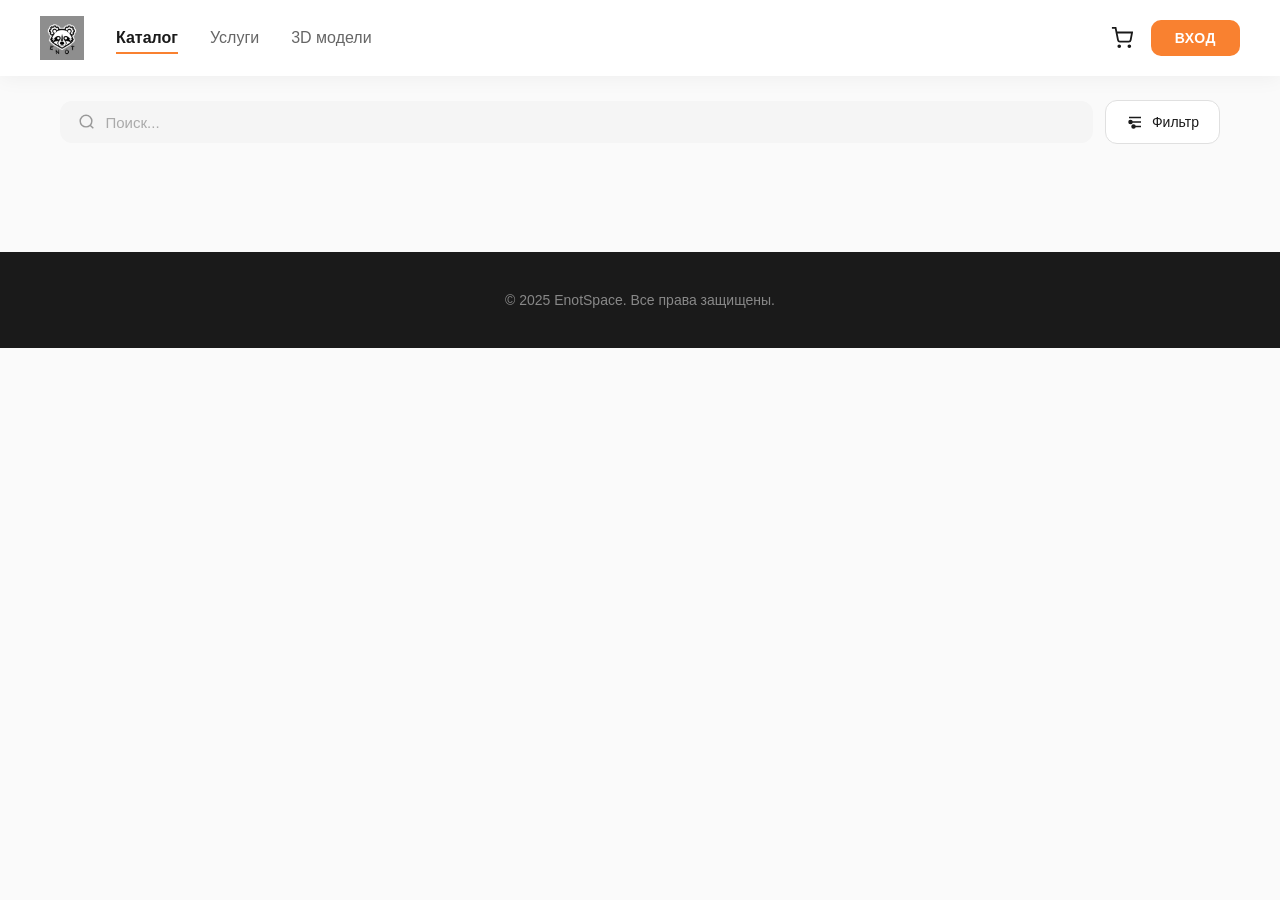
==== index.html @ c1968961 "Force light theme, remove dark mode toggle" ====
<!DOCTYPE html>
<html lang="ru">
<head>
    <meta charset="UTF-8">
    <meta name="viewport" content="width=device-width, initial-scale=1.0">
    <title>EnotSpace</title>
    <meta name="description" content="EnotSpace - каталог товаров, 3D-печать, моделирование и сканирование">
    <link rel="stylesheet" href="style/reset.css">
    <link rel="icon" href="assets/favicon.ico" type="image/x-icon">
    <script>
        document.documentElement.setAttribute('data-theme', 'light');
    </script>
    <link rel="stylesheet" href="style/header.css">
    <link rel="stylesheet" href="style/catalog.css">
    <link rel="stylesheet" href="style/services.css">
    <link rel="stylesheet" href="style/fullcycle.css">
    <link rel="stylesheet" href="style/print_by_model.css">
    <link rel="stylesheet" href="style/cart.css">
    <link rel="stylesheet" href="style/service_page.css">
    <link rel="stylesheet" href="style/account.css">
    <link rel="stylesheet" href="style/main.css">
    <link rel="stylesheet" href="style/footer.css">
    <link rel="stylesheet" href="style/features.css">

    <script src="https://www.gstatic.com/firebasejs/10.12.0/firebase-app-compat.js"></script>
    <script src="https://www.gstatic.com/firebasejs/10.12.0/firebase-firestore-compat.js"></script>
    <script src="https://www.gstatic.com/firebasejs/10.12.0/firebase-auth-compat.js"></script>
    <script src="https://www.gstatic.com/firebasejs/10.12.0/firebase-storage-compat.js"></script>
    <script src="src/js/firebase-config.js"></script>
    <script src="src/js/firebase-db.js"></script>
</head>

<body>
    <header class="header" id="site-header">
        <div class="header__container">
            <nav class="header__nav">
                <a href="index.html" class="header__logo-link">
                    <img class="header__logo" src="assets/favicon.ico" alt="EnotSpace">
                </a>
                <ul class="header__list-items">
                    <li><a class="header__link active" href="#" data-page="catalog">Каталог</a></li>
                    <li><a class="header__link" href="#" data-page="services">Услуги</a></li>
                    <li><a class="header__link" href="#" data-page="3dmodels">3D модели</a></li>
                </ul>
                <div class="header__actions">
                    <button class="header__user-btn" id="user-btn" title="Личный кабинет" style="display: none;">
                        <svg width="22" height="22" viewBox="0 0 24 24" fill="none" stroke="currentColor" stroke-width="2"><path d="M20 21v-2a4 4 0 0 0-4-4H8a4 4 0 0 0-4 4v2"/><circle cx="12" cy="7" r="4"/></svg>
                    </button>
                    <button class="header__cart-btn" id="cart-btn" title="Корзина">
                        <svg width="22" height="22" viewBox="0 0 24 24" fill="none" stroke="currentColor" stroke-width="2"><circle cx="9" cy="21" r="1"/><circle cx="20" cy="21" r="1"/><path d="M1 1h4l2.68 13.39a2 2 0 0 0 2 1.61h9.72a2 2 0 0 0 2-1.61L23 6H6"/></svg>
                        <span class="header__cart-count" id="cart-count" style="display: none;">0</span>
                    </button>
                    <button class="header__login-btn" id="login-btn" title="Вход">ВХОД</button>
                </div>
            </nav>
        </div>
    </header>

    <div id="auth-placeholder"></div>

    <div id="main-placeholder"></div>

    <div id="footer-placeholder"></div>

    <script src="src/js/utils.js"></script>
    <script src="src/data/products.js"></script>
    <script src="src/data/pages.js"></script>
    <script src="src/js/catalog.js"></script>
    <script src="src/js/fullcycle.js"></script>
    <script src="src/js/print_by_model.js"></script>
    <script src="src/js/cart.js"></script>
    <script src="src/js/service_pages.js"></script>
    <script src="src/js/auth.js"></script>
    <script src="src/js/admin.js"></script>
    <script src="src/js/admin_catalog.js"></script>
    <script src="src/js/client_features.js"></script>
    <script src="src/js/features.js"></script>

    <script>
        const routes = {
            catalog: 'catalog',
            services: 'services',
            '3dmodels': 'catalog',
            fullcycle: 'fullcycle',
            print: 'print',
            modeling: 'modeling',
            scanning: 'scanning',
            cart: 'cart',
            account: 'account',
            favorites: 'favorites',
            reviews: 'reviews',
            about: 'about'
        };

        function navigate(page) {
            if (!routes[page]) page = 'catalog';
            var key = routes[page];

            if (page === 'favorites') {
                document.getElementById('main-placeholder').innerHTML = renderFavoritesPage();
                updateActiveLink(page);
                window.scrollTo(0, 0);
                return;
            }

            var html = PAGES[key];
            if (!html) return;

            document.getElementById('main-placeholder').innerHTML = html;
            updateActiveLink(page);
            window.scrollTo(0, 0);

            if (page === 'catalog' && typeof catalog !== 'undefined') {
                setTimeout(function() {
                    renderCatalogFilters();
                    catalog.reinit();
                }, 150);
            }
            if (page === 'services') {
                setupServiceCards();
            }
            if (page === 'fullcycle') {
                setTimeout(function() { initFullcycle(); }, 100);
            }
            if (page === 'print') {
                setTimeout(function() { initPrintOrder(); }, 100);
            }
            if (page === 'cart') {
                setTimeout(function() { initCart(); }, 100);
            }
            if (page === 'modeling' || page === 'scanning') {
                setTimeout(function() {
                    initServiceForms();
                    renderServicePriceEditor();
                }, 100);
            }
            if (page === 'account') {
                setTimeout(function() { initAccount(); }, 100);
            }
            if (page === 'reviews') {
                setTimeout(function() { initReviewsPage(); }, 100);
            }
            if (page === 'about') {
                document.getElementById('about-placeholder').innerHTML = renderAboutPage();
                setTimeout(function() {
                    loadAndRenderAbout();
                    initAboutPage();
                }, 100);
            }
        }

        function setupServiceCards() {
            document.querySelectorAll('.service-card[data-service]').forEach(function(card) {
                card.addEventListener('click', function() {
                    var service = card.dataset.service;
                    if (routes[service]) {
                        navigate(service);
                    }
                });
            });
        }

        function updateActiveLink(page) {
            document.querySelectorAll('.header__link').forEach(function(link) {
                link.classList.remove('active');
                if (link.dataset.page === page) {
                    link.classList.add('active');
                }
            });
        }

        function setupNavigation() {
            document.querySelectorAll('.header__link').forEach(function(link) {
                link.addEventListener('click', function(e) {
                    e.preventDefault();
                    var page = link.dataset.page;
                    if (page) navigate(page);
                });
            });
            var cartBtn = document.getElementById('cart-btn');
            if (cartBtn) {
                cartBtn.addEventListener('click', function() { navigate('cart'); });
            }
        }

        function updateCartCount() {
            var localCart = JSON.parse(localStorage.getItem('enotspace_cart') || '[]');
            var total = localCart.reduce(function(s, i) { return s + i.quantity; }, 0);
            var cartCountEl = document.getElementById('cart-count');
            if (cartCountEl) {
                cartCountEl.textContent = total;
                cartCountEl.style.display = total > 0 ? 'flex' : 'none';
            }
        }

        function setupStickyHeader() {
            var header = document.getElementById('site-header');
            if (!header) return;
            window.addEventListener('scroll', function() {
                if (window.pageYOffset > 60) {
                    header.classList.add('header--compact');
                } else {
                    header.classList.remove('header--compact');
                }
            }, { passive: true });
        }

        setupNavigation();
        setupStickyHeader();
        updateCartCount();
        updateAuthUI();
        if (typeof setupFavoritesNav === 'function') setupFavoritesNav();
        if (typeof initTheme === 'function') initTheme();

        document.getElementById('auth-placeholder').innerHTML = PAGES.auth_modal;
        document.getElementById('footer-placeholder').innerHTML = PAGES.footer;
        initAuth();

        navigate('catalog');
    </script>
</body>
</html>
---- style/header.css ----
.header{
    padding: 16px 0;
    background-color: var(--surface, #ffffff);
    padding-inline: 40px;
    box-shadow: 0 2px 20px rgba(0, 0, 0, 0.05);
    position: sticky;
    top: 0;
    z-index: 100;
    transition: all 0.35s ease;
}

.header--compact{
    padding: 10px 40px;
    box-shadow: 0 4px 30px rgba(0, 0, 0, 0.1);
    backdrop-filter: blur(10px);
    background-color: rgba(255, 255, 255, 0.95);
}

.header__container{
    max-width: 1400px;
    margin-inline: auto;
}

.header__nav{
    display: flex;
    align-items: center;
    gap: 32px;
}

.header__logo-link{
    display: flex;
    align-items: center;
    flex-shrink: 0;
}

.header__logo{
    height: 44px;
    width: auto;
    transition: all 0.35s ease;
}

.header--compact .header__logo{
    height: 34px;
}

.header__list-items{
    display: flex;
    gap: 32px;
    list-style: none;
    margin: 0;
    padding: 0;
}

.header__link{
    color: var(--text-secondary, #888787);
    font-size: 16px;
    font-weight: 500;
    font-family: 'Calibri', sans-serif;
    transition: all 0.3s ease;
    padding: 8px 0;
    position: relative;
    text-decoration: none;
}

.header--compact .header__link{
    font-size: 14px;
    padding: 6px 0;
}

.header__link::after{
    content: '';
    position: absolute;
    bottom: 0;
    left: 0;
    width: 0;
    height: 2px;
    background: var(--primary, #f98130);
    transition: width 0.3s ease;
}

.header__link:hover{
    color: var(--text, #1a1a1a);
}

.header__link:hover::after{
    width: 100%;
}

.header__link.active{
    color: var(--text, #1a1a1a);
    font-weight: 600;
}

.header__link.active::after{
    width: 100%;
}

.header__actions{
    display: flex;
    align-items: center;
    gap: 8px;
    margin-left: auto;
}

.header__cart-btn,
.header__user-btn{
    position: relative;
    width: 42px;
    height: 42px;
    display: flex;
    align-items: center;
    justify-content: center;
    background: transparent;
    border: none;
    cursor: pointer;
    color: var(--text, #1a1a1a);
    border-radius: 10px;
    transition: all 0.3s ease;
}

.header__cart-btn:hover,
.header__user-btn:hover{
    background: #f5f5f5;
    color: var(--primary, #f98130);
}

.header__cart-btn svg,
.header__user-btn svg{
    width: 22px;
    height: 22px;
}

.header__login-btn{
    padding: 10px 24px;
    background: var(--primary, #f98130);
    color: #fff;
    border: none;
    border-radius: 10px;
    font-size: 14px;
    font-weight: 700;
    letter-spacing: 0.5px;
    cursor: pointer;
    transition: all 0.3s ease;
    font-family: 'Calibri', sans-serif;
    white-space: nowrap;
}

.header__login-btn:hover{
    background: var(--primary-hover, #e5722a);
}

.header__cart-count{
    position: absolute;
    top: 2px;
    right: 2px;
    min-width: 18px;
    height: 18px;
    background: var(--primary, #f98130);
    color: var(--white, #ffffff);
    font-size: 10px;
    font-weight: 700;
    border-radius: 9px;
    display: flex;
    align-items: center;
    justify-content: center;
    padding: 0 5px;
}

.header--compact .header__cart-count{
    top: 0;
    right: 0;
}

.header__user-btn.logged-in{
    background: var(--primary, #f98130);
    color: #fff;
    border-radius: 50%;
}

.header__user-btn.logged-in:hover{
    background: var(--primary-hover, #e5722a);
    color: #fff;
}

@media (max-width: 768px) {
    .header{
        padding: 12px 16px;
    }
    
    .header--compact{
        padding: 8px 16px;
    }
    
    .header__list-items{
        display: none;
    }
    
    .header__link{
        font-size: 14px;
    }

    .header__login-btn{
        padding: 8px 16px;
        font-size: 12px;
    }
}
---- style/catalog.css ----
.catalog {
    padding: 24px 20px;
    max-width: 1200px;
    margin: 0 auto;
}

.catalog__toolbar {
    display: flex;
    align-items: center;
    gap: 12px;
    margin-bottom: 24px;
}

.catalog__search {
    display: flex;
    align-items: center;
    gap: 10px;
    background: #f5f5f5;
    border-radius: 12px;
    padding: 12px 18px;
    flex: 1;
    transition: all 0.3s ease;
}

.catalog__search:focus-within {
    background: #f0f0f0;
    box-shadow: 0 0 0 2px rgba(249, 129, 48, 0.2);
}

.catalog__search-input {
    border: none;
    background: transparent;
    outline: none;
    font-size: 15px;
    color: var(--text, #1a1a1a);
    width: 100%;
    font-family: 'Calibri', sans-serif;
}

.catalog__search-input::placeholder {
    color: #aaa;
}

.catalog__filter-btn {
    display: flex;
    align-items: center;
    gap: 8px;
    padding: 12px 20px;
    background: #fff;
    border: 1px solid #e0e0e0;
    border-radius: 12px;
    font-size: 14px;
    font-weight: 500;
    color: var(--text, #1a1a1a);
    cursor: pointer;
    transition: all 0.25s ease;
    white-space: nowrap;
    font-family: 'Calibri', sans-serif;
}

.catalog__filter-btn:hover {
    background: #f5f5f5;
    border-color: #ccc;
}

.catalog__filters-panel {
    display: flex;
    gap: 8px;
    flex-wrap: wrap;
    align-items: center;
    margin-bottom: 24px;
    padding: 16px;
    background: #fff;
    border-radius: 12px;
    border: 1px solid #f0f0f0;
}

.catalog__filter {
    padding: 8px 20px;
    border-radius: 20px;
    font-size: 13px;
    font-weight: 500;
    color: var(--text-secondary, #888);
    background: #f5f5f5;
    cursor: pointer;
    transition: all 0.25s ease;
    border: 2px solid transparent;
    font-family: 'Calibri', sans-serif;
}

.catalog__filter:hover {
    color: var(--text, #1a1a1a);
    background: #eaeaea;
}

.catalog__filter.active {
    color: #fff;
    background: var(--primary, #f98130);
    border-color: var(--primary, #f98130);
}

.catalog__grid {
    display: grid;
    grid-template-columns: repeat(3, 1fr);
    gap: 20px;
}

/* Product Card */
.product-card {
    background: #fff;
    border-radius: 16px;
    overflow: hidden;
    box-shadow: 0 2px 12px rgba(0, 0, 0, 0.06);
    transition: all 0.3s ease;
    cursor: pointer;
    border: 1px solid #f0f0f0;
}

.product-card:hover {
    transform: translateY(-4px);
    box-shadow: 0 8px 30px rgba(0, 0, 0, 0.1);
    border-color: #e0e0e0;
}

.product-card__image {
    position: relative;
    width: 100%;
    aspect-ratio: 1;
    overflow: hidden;
    background: #f0f0f0;
}

.product-card__image img {
    width: 100%;
    height: 100%;
    object-fit: cover;
    transition: transform 0.4s ease;
}

.product-card:hover .product-card__image img {
    transform: scale(1.05);
}

.product-card__badge {
    position: absolute;
    top: 12px;
    left: 12px;
    padding: 5px 12px;
    background: rgba(0,0,0,0.6);
    color: #fff;
    font-size: 11px;
    font-weight: 600;
    border-radius: 6px;
    backdrop-filter: blur(4px);
}

.product-card__badge--sale {
    background: var(--primary, #f98130);
}

.product-card__body {
    padding: 16px;
}

.product-card__price-row {
    display: flex;
    align-items: center;
    justify-content: space-between;
    gap: 8px;
    margin-bottom: 8px;
}

.product-card__price {
    font-size: 18px;
    font-weight: 700;
    color: var(--text, #1a1a1a);
    display: flex;
    align-items: baseline;
    gap: 8px;
}

.product-card__price-old {
    font-size: 14px;
    color: #bbb;
    text-decoration: line-through;
    font-weight: 400;
}

.product-card__title {
    font-size: 13px;
    font-weight: 400;
    color: var(--text-secondary, #666);
    line-height: 1.4;
    display: -webkit-box;
    -webkit-line-clamp: 2;
    -webkit-box-orient: vertical;
    overflow: hidden;
    margin-bottom: 4px;
}

.product-card__stock-low {
    font-size: 11px;
    color: #e65100;
    font-weight: 500;
    margin-bottom: 4px;
}

.product-card__stock-out {
    font-size: 11px;
    color: #e53935;
    font-weight: 500;
    margin-bottom: 4px;
}

.product-card__cart-wrap {
    position: relative;
    height: 36px;
    min-width: 110px;
}

.product-card__add-btn {
    position: absolute;
    top: 0;
    right: 0;
    padding: 8px 16px;
    background: var(--primary, #f98130);
    color: #fff;
    border: none;
    border-radius: 8px;
    font-size: 13px;
    font-weight: 600;
    cursor: pointer;
    transition: all 0.25s ease;
    white-space: nowrap;
    font-family: 'Calibri', sans-serif;
}

.product-card__add-btn:hover {
    background: var(--primary-hover, #e5722a);
}

.product-card__add-btn.hidden {
    opacity: 0;
    visibility: hidden;
    pointer-events: none;
}

.product-card__cart-counter {
    position: absolute;
    top: 0;
    right: 0;
    display: flex;
    align-items: center;
    background: var(--primary, #f98130);
    border-radius: 8px;
    overflow: hidden;
    opacity: 0;
    visibility: hidden;
    transition: all 0.25s ease;
}

.product-card__cart-counter.visible {
    opacity: 1;
    visibility: visible;
}

.product-card__cart-btn {
    width: 36px;
    height: 36px;
    background: transparent;
    color: #fff;
    font-size: 18px;
    font-weight: 600;
    cursor: pointer;
    transition: background 0.2s ease;
    display: flex;
    align-items: center;
    justify-content: center;
}

.product-card__cart-btn:hover {
    background: rgba(255, 255, 255, 0.2);
}

.product-card__cart-quantity {
    min-width: 28px;
    text-align: center;
    font-size: 14px;
    font-weight: 600;
    color: #fff;
}

/* Favorite Button */
.product-card__fav-btn {
    position: absolute;
    top: 10px;
    left: 10px;
    width: 32px;
    height: 32px;
    background: rgba(255,255,255,0.9);
    border: none;
    border-radius: 50%;
    font-size: 16px;
    color: #bbb;
    cursor: pointer;
    display: flex;
    align-items: center;
    justify-content: center;
    z-index: 5;
    transition: all 0.25s ease;
    box-shadow: 0 2px 8px rgba(0,0,0,0.08);
}

.product-card__fav-btn:hover {
    color: #e53935;
    transform: scale(1.1);
}

.product-card__fav-btn.active {
    color: #e53935;
}

/* Reviews */
.product-reviews {
    margin-top: 24px;
    padding-top: 24px;
    border-top: 1px solid #f0f0f0;
}

.product-reviews__header {
    display: flex;
    justify-content: space-between;
    align-items: center;
    margin-bottom: 20px;
}

.product-reviews__title {
    font-size: 18px;
    font-weight: 600;
    color: var(--text, #1a1a1a);
}

.product-reviews__avg {
    display: flex;
    align-items: center;
    gap: 8px;
}

.product-reviews__avg-stars {
    color: var(--primary, #f98130);
    font-size: 16px;
}

.product-reviews__avg-number {
    font-size: 16px;
    font-weight: 600;
    color: var(--text, #1a1a1a);
}

.product-reviews__form {
    background: #f9f9f9;
    border-radius: 12px;
    padding: 20px;
    margin-bottom: 20px;
}

.product-reviews__rating-select {
    display: flex;
    gap: 4px;
    margin-bottom: 12px;
}

.product-reviews__star {
    font-size: 24px;
    color: #ddd;
    cursor: pointer;
    transition: color 0.2s ease;
}

.product-reviews__star:hover,
.product-reviews__star.active {
    color: var(--primary, #f98130);
}

.product-reviews__textarea {
    width: 100%;
    padding: 12px;
    border: 2px solid #eee;
    border-radius: 8px;
    font-size: 14px;
    font-family: inherit;
    resize: vertical;
    outline: none;
    margin-bottom: 12px;
}

.product-reviews__textarea:focus {
    border-color: var(--primary, #f98130);
}

.product-reviews__submit {
    padding: 10px 24px;
    background: var(--primary, #f98130);
    color: #fff;
    border: none;
    border-radius: 8px;
    font-size: 14px;
    font-weight: 600;
    cursor: pointer;
}

.product-reviews__submit:hover {
    background: var(--primary-hover, #e5722a);
}

.product-reviews__login-hint {
    font-size: 14px;
    color: #888;
    margin-bottom: 20px;
    padding: 12px 16px;
    background: #f9f9f9;
    border-radius: 8px;
    border-left: 3px solid var(--primary, #f98130);
}

.product-reviews__list {
    display: flex;
    flex-direction: column;
    gap: 16px;
}

.product-reviews__item {
    padding-bottom: 16px;
    border-bottom: 1px solid #f0f0f0;
}

.product-reviews__item:last-child {
    border-bottom: none;
}

.product-reviews__item-header {
    display: flex;
    align-items: center;
    gap: 10px;
    margin-bottom: 8px;
}

.product-reviews__author {
    font-weight: 600;
    font-size: 14px;
    color: var(--text, #1a1a1a);
}

.product-reviews__item-stars {
    color: var(--primary, #f98130);
    font-size: 13px;
}

.product-reviews__date {
    font-size: 12px;
    color: #bbb;
}

.product-reviews__text {
    font-size: 14px;
    color: #555;
    line-height: 1.5;
}

.star.filled { color: var(--primary, #f98130); }
.star.half { color: var(--primary, #f98130); }
.star.empty { color: #ddd; }

/* Product Modal */
.product-modal {
    position: fixed;
    top: 0;
    left: 0;
    width: 100%;
    height: 100%;
    z-index: 1000;
    display: none;
    align-items: center;
    justify-content: center;
}

.product-modal.active {
    display: flex;
}

.product-modal__overlay {
    position: absolute;
    top: 0;
    left: 0;
    width: 100%;
    height: 100%;
    background: rgba(0, 0, 0, 0.5);
    backdrop-filter: blur(4px);
}

.product-modal__content {
    position: relative;
    background: #fff;
    border-radius: 20px;
    max-width: 960px;
    width: 92%;
    max-height: 90vh;
    overflow-y: auto;
    animation: modalSlideIn 0.3s ease;
}

@keyframes modalSlideIn {
    from { opacity: 0; transform: translateY(20px) scale(0.98); }
    to { opacity: 1; transform: translateY(0) scale(1); }
}

.product-modal__close {
    position: absolute;
    top: 16px;
    right: 16px;
    width: 36px;
    height: 36px;
    background: rgba(0,0,0,0.06);
    border: none;
    border-radius: 50%;
    font-size: 18px;
    cursor: pointer;
    z-index: 10;
    transition: all 0.2s ease;
    display: flex;
    align-items: center;
    justify-content: center;
}

.product-modal__close:hover {
    background: rgba(0,0,0,0.12);
}

.product-modal__body {
    display: grid;
    grid-template-columns: 1fr 1fr;
    gap: 0;
}

.product-modal__gallery {
    padding: 24px;
    background: #fafafa;
    border-radius: 20px 0 0 20px;
}

.product-modal__main-image {
    width: 100%;
    aspect-ratio: 1;
    border-radius: 12px;
    overflow: hidden;
    margin-bottom: 12px;
    background: #f0f0f0;
}

.product-modal__main-image img {
    width: 100%;
    height: 100%;
    object-fit: cover;
}

.product-modal__thumbnails {
    display: flex;
    gap: 8px;
}

.product-modal__thumbnail {
    width: 72px;
    height: 72px;
    border-radius: 8px;
    overflow: hidden;
    cursor: pointer;
    border: 2px solid transparent;
    transition: all 0.2s ease;
    flex-shrink: 0;
}

.product-modal__thumbnail.active {
    border-color: var(--primary, #f98130);
}

.product-modal__thumbnail img {
    width: 100%;
    height: 100%;
    object-fit: cover;
}

.product-modal__info {
    display: flex;
    flex-direction: column;
    padding: 28px;
    gap: 16px;
}

.product-modal__title {
    font-size: 24px;
    font-weight: 600;
    color: var(--text, #1a1a1a);
    line-height: 1.3;
    margin: 0;
}

.product-modal__price-row {
    display: flex;
    align-items: center;
    justify-content: space-between;
    gap: 16px;
}

.product-modal__price {
    font-size: 28px;
    font-weight: 700;
    color: var(--text, #1a1a1a);
}

.product-modal__price-old {
    font-size: 16px;
    color: #bbb;
    text-decoration: line-through;
    margin-left: 8px;
    font-weight: 400;
}

.product-modal__stock {
    font-size: 13px;
    font-weight: 500;
}

.product-modal__colors {
    display: flex;
    flex-direction: column;
    gap: 8px;
}

.product-modal__colors-label {
    font-size: 13px;
    color: var(--text-secondary, #888);
    font-weight: 500;
}

.product-modal__color-options {
    display: flex;
    gap: 10px;
}

.product-modal__color-option {
    display: flex;
    flex-direction: column;
    align-items: center;
    gap: 6px;
    cursor: pointer;
    transition: all 0.2s ease;
}

.product-modal__color-swatch {
    width: 36px;
    height: 36px;
    border-radius: 50%;
    border: 2px solid #e0e0e0;
    transition: all 0.2s ease;
}

.product-modal__color-option.active .product-modal__color-swatch {
    border-color: var(--primary, #f98130);
    box-shadow: 0 0 0 2px rgba(249, 129, 48, 0.3);
}

.product-modal__color-name {
    font-size: 11px;
    color: var(--text-secondary, #888);
}

.product-modal__specs {
    display: flex;
    flex-direction: column;
    gap: 0;
    border: 1px solid #f0f0f0;
    border-radius: 10px;
    overflow: hidden;
}

.product-modal__spec-row {
    display: flex;
    align-items: center;
    padding: 12px 14px;
    border-bottom: 1px solid #f0f0f0;
    font-size: 13px;
}

.product-modal__spec-row:last-child {
    border-bottom: none;
}

.product-modal__spec-key {
    flex: 0 0 140px;
    color: var(--text-secondary, #888);
    display: flex;
    align-items: center;
    gap: 8px;
}

.product-modal__spec-key svg {
    width: 16px;
    height: 16px;
    opacity: 0.5;
}

.product-modal__spec-val {
    color: var(--text, #1a1a1a);
    font-weight: 500;
}

.product-modal__delivery {
    display: flex;
    flex-direction: column;
    gap: 8px;
    padding: 14px;
    background: #f8f8f8;
    border-radius: 10px;
    font-size: 13px;
}

.product-modal__delivery-title {
    font-weight: 600;
    color: var(--text, #1a1a1a);
    margin-bottom: 4px;
}

.product-modal__delivery-item {
    display: flex;
    align-items: center;
    gap: 8px;
}

.product-modal__delivery-dot {
    width: 8px;
    height: 8px;
    border-radius: 50%;
    flex-shrink: 0;
}

.product-modal__delivery-dot--green {
    background: #4caf50;
}

.product-modal__delivery-dot--blue {
    background: #2196f3;
}

.product-modal__cart {
    display: flex;
    gap: 10px;
    margin-top: 4px;
}

.product-modal__cart-counter {
    display: flex;
    align-items: center;
    background: var(--primary, #f98130);
    border-radius: 10px;
    overflow: hidden;
}

.product-modal__cart-btn {
    width: 44px;
    height: 44px;
    background: transparent;
    color: #fff;
    font-size: 20px;
    font-weight: 600;
    cursor: pointer;
    transition: background 0.2s ease;
    display: flex;
    align-items: center;
    justify-content: center;
}

.product-modal__cart-btn:hover {
    background: rgba(255, 255, 255, 0.2);
}

.product-modal__cart-quantity {
    min-width: 40px;
    text-align: center;
    font-size: 16px;
    font-weight: 600;
    color: #fff;
}

.product-modal__add-btn {
    flex: 1;
    padding: 12px 24px;
    background: var(--primary, #f98130);
    color: #fff;
    border: none;
    border-radius: 10px;
    font-size: 15px;
    font-weight: 600;
    cursor: pointer;
    transition: all 0.25s ease;
    font-family: 'Calibri', sans-serif;
}

.product-modal__add-btn:hover {
    background: var(--primary-hover, #e5722a);
}

.product-modal__reviews-link {
    display: flex;
    align-items: center;
    gap: 6px;
    font-size: 14px;
    color: var(--text-secondary, #666);
    cursor: pointer;
    transition: color 0.2s ease;
}

.product-modal__reviews-link:hover {
    color: var(--primary, #f98130);
}

.product-modal__reviews-link svg {
    width: 18px;
    height: 18px;
}

/* Responsive */
@media (max-width: 900px) {
    .catalog__grid {
        grid-template-columns: repeat(2, 1fr);
        gap: 16px;
    }
}

@media (max-width: 768px) {
    .product-modal__body {
        grid-template-columns: 1fr;
    }
    
    .product-modal__gallery {
        border-radius: 20px 20px 0 0;
    }
    
    .product-modal__main-image {
        aspect-ratio: 4/3;
    }
    
    .product-card__price-row {
        flex-direction: column;
        align-items: flex-start;
        gap: 8px;
    }
    
    .product-card__cart-wrap {
        width: 100%;
    }
    
    .product-card__add-btn,
    .product-card__cart-counter {
        width: 100%;
        position: relative;
    }
    
    .product-card__cart-btn {
        width: 44px;
    }
}

@media (max-width: 480px) {
    .catalog__grid {
        grid-template-columns: 1fr;
    }
    
    .catalog__toolbar {
        flex-direction: column;
    }
    
    .catalog__filter-btn {
        width: 100%;
        justify-content: center;
    }
}
---- style/services.css ----
.services {
    max-width: 1200px;
    margin: 0 auto;
    padding: 60px 40px;
}

.services__hero {
    text-align: center;
    margin-bottom: 60px;
}

.services__title {
    font-size: 42px;
    font-weight: 700;
    color: #1a1a1a;
    margin-bottom: 16px;
}

.services__subtitle {
    font-size: 18px;
    color: #666;
    max-width: 500px;
    margin: 0 auto;
}

.services__grid {
    display: grid;
    grid-template-columns: repeat(2, 1fr);
    gap: 24px;
}

.service-card {
    border-radius: 20px;
    overflow: hidden;
    transition: all 0.35s ease;
    cursor: pointer;
    min-height: 320px;
}

.service-card:hover {
    transform: translateY(-6px);
    box-shadow: 0 16px 48px rgba(0, 0, 0, 0.12);
}

.service-card--light {
    background: #fff;
    box-shadow: 0 4px 24px rgba(0, 0, 0, 0.06);
}

.service-card--orange {
    background: #f98130;
}

.service-card__body {
    display: flex;
    align-items: center;
    height: 100%;
    min-height: 320px;
}

.service-card--light .service-card__body {
    flex-direction: row;
}

.service-card--orange .service-card__body {
    flex-direction: row-reverse;
}

.service-card__text {
    flex: 1;
    padding: 36px;
    display: flex;
    flex-direction: column;
    gap: 12px;
}

.service-card__title {
    font-size: 20px;
    font-weight: 800;
    letter-spacing: 0.5px;
    line-height: 1.3;
}

.service-card--light .service-card__title {
    color: #1a1a1a;
}

.service-card--orange .service-card__title {
    color: #fff;
}

.service-card__subtitle-text {
    font-size: 15px;
    font-weight: 600;
}

.service-card--light .service-card__subtitle-text {
    color: #f98130;
}

.service-card--orange .service-card__subtitle-text {
    color: #fff;
    opacity: 0.95;
}

.service-card__description {
    font-size: 14px;
    line-height: 1.6;
}

.service-card--light .service-card__description {
    color: #555;
}

.service-card--orange .service-card__description {
    color: rgba(255, 255, 255, 0.9);
}

.service-card__formats {
    font-size: 13px;
    font-weight: 600;
    color: #fff;
    opacity: 0.85;
    margin-top: 4px;
}

.service-card__btn {
    display: inline-flex;
    align-items: center;
    gap: 6px;
    padding: 12px 24px;
    border-radius: 30px;
    font-size: 14px;
    font-weight: 600;
    text-decoration: none;
    transition: all 0.3s ease;
    width: fit-content;
    margin-top: 8px;
}

.service-card--light .service-card__btn {
    background: #f98130;
    color: #fff;
}

.service-card--light .service-card__btn:hover {
    background: #e67320;
    transform: translateX(4px);
}

.service-card--orange .service-card__btn--white {
    background: #fff;
    color: #f98130;
}

.service-card--orange .service-card__btn--white:hover {
    background: #f5f5f5;
    transform: translateX(4px);
}

.service-card__image {
    flex: 1;
    display: flex;
    align-items: center;
    justify-content: center;
    padding: 24px;
}

.service-card__image img {
    max-width: 100%;
    max-height: 220px;
    object-fit: contain;
}

.services__help {
    text-align: center;
    margin-top: 48px;
    font-size: 16px;
    color: #666;
}

.services__help a {
    color: #f98130;
    font-weight: 600;
    text-decoration: none;
    transition: opacity 0.3s ease;
}

.services__help a:hover {
    opacity: 0.8;
}

@media (max-width: 768px) {
    .services {
        padding: 40px 20px;
    }
    
    .services__title {
        font-size: 32px;
    }
    
    .services__grid {
        grid-template-columns: 1fr;
    }
    
    .service-card__body {
        flex-direction: column !important;
    }
    
    .service-card__image {
        padding: 24px 24px 0;
    }
    
    .service-card__text {
        padding: 24px;
    }
}
---- style/fullcycle.css ----
.project-wizard {
    max-width: 900px;
    margin: 0 auto;
    padding: 60px 40px;
}

.project-wizard__hero {
    text-align: center;
    margin-bottom: 40px;
}

.project-wizard__title {
    font-size: 42px;
    font-weight: 700;
    color: #1a1a1a;
    margin-bottom: 12px;
}

.project-wizard__subtitle {
    font-size: 18px;
    color: #666;
}

/* Steps info bar */
.project-wizard__steps-info {
    display: flex;
    align-items: center;
    justify-content: center;
    gap: 12px;
    margin-bottom: 40px;
    flex-wrap: wrap;
}

.step-info {
    display: flex;
    align-items: center;
    gap: 10px;
}

.step-info__number {
    width: 32px;
    height: 32px;
    border-radius: 50%;
    background: #f0f0f0;
    color: #999;
    display: flex;
    align-items: center;
    justify-content: center;
    font-size: 14px;
    font-weight: 600;
    transition: all 0.3s ease;
}

.step-info.active .step-info__number {
    background: #f98130;
    color: #fff;
}

.step-info.done .step-info__number {
    background: #4caf50;
    color: #fff;
}

.step-info__text {
    display: flex;
    flex-direction: column;
}

.step-info__text strong {
    font-size: 13px;
    color: #1a1a1a;
}

.step-info__text span {
    font-size: 12px;
    color: #999;
}

.step-info__arrow {
    color: #ccc;
    font-size: 16px;
}

/* Form wrapper */
.project-wizard__form-wrap {
    background: #fff;
    border-radius: 20px;
    padding: 40px;
    box-shadow: 0 4px 24px rgba(0, 0, 0, 0.06);
    position: relative;
}

/* Progress bar */
.project-wizard__progress {
    height: 4px;
    background: #f0f0f0;
    border-radius: 2px;
    margin-bottom: 36px;
    overflow: hidden;
}

.project-wizard__progress-bar {
    height: 100%;
    background: linear-gradient(90deg, #f98130, #ff9a44);
    border-radius: 2px;
    transition: width 0.4s ease;
}

/* Wizard steps */
.wizard-step {
    display: none;
}

.wizard-step.active {
    display: block;
    animation: fadeSlideIn 0.35s ease;
}

@keyframes fadeSlideIn {
    from { opacity: 0; transform: translateY(12px); }
    to { opacity: 1; transform: translateY(0); }
}

.wizard-step__title {
    font-size: 24px;
    font-weight: 600;
    color: #1a1a1a;
    margin-bottom: 8px;
}

.wizard-step__desc {
    font-size: 15px;
    color: #666;
    margin-bottom: 28px;
    line-height: 1.5;
}

/* Upload zone */
.upload-zone {
    border: 2px dashed #ddd;
    border-radius: 16px;
    padding: 48px 24px;
    text-align: center;
    cursor: pointer;
    transition: all 0.3s ease;
}

.upload-zone:hover,
.upload-zone.dragover {
    border-color: #f98130;
    background: #fff8f3;
}

.upload-zone__text {
    font-size: 16px;
    color: #333;
    margin-top: 12px;
}

.upload-zone__subtext {
    font-size: 13px;
    color: #999;
    margin: 8px 0;
}

.upload-zone__btn {
    display: inline-block;
    padding: 10px 24px;
    background: #f98130;
    color: #fff;
    border-radius: 10px;
    font-size: 14px;
    font-weight: 600;
    cursor: pointer;
    transition: background 0.3s ease;
}

.upload-zone__btn:hover {
    background: #e5722a;
}

.upload-preview {
    display: flex;
    flex-wrap: wrap;
    gap: 12px;
    margin-top: 20px;
}

.upload-preview__item {
    position: relative;
    width: 100px;
    height: 100px;
    border-radius: 10px;
    overflow: hidden;
}

.upload-preview__item img {
    width: 100%;
    height: 100%;
    object-fit: cover;
}

.upload-preview__remove {
    position: absolute;
    top: 4px;
    right: 4px;
    width: 22px;
    height: 22px;
    background: rgba(0,0,0,0.6);
    color: #fff;
    border: none;
    border-radius: 50%;
    font-size: 12px;
    cursor: pointer;
    display: flex;
    align-items: center;
    justify-content: center;
}

/* Form fields */
.form-row .form-group {
    flex: 1;
}

.form-row {
    display: flex;
    gap: 20px;
}

.form-label {
    display: block;
    font-size: 14px;
    font-weight: 500;
    color: #333;
    margin-bottom: 8px;
}

.form-input,
.form-textarea,
.form-select {
    width: 100%;
    padding: 14px 16px;
    border: 2px solid #eee;
    border-radius: 10px;
    font-size: 15px;
    color: #1a1a1a;
    background: #fafafa;
    transition: border-color 0.3s ease, background 0.3s ease;
    outline: none;
    font-family: inherit;
}

.form-input:focus,
.form-textarea:focus,
.form-select:focus {
    border-color: #f98130;
    background: #fff;
}

.form-textarea {
    resize: vertical;
    min-height: 100px;
}

.form-select {
    appearance: none;
    background-image: url("data:image/svg+xml,%3Csvg width='12' height='8' viewBox='0 0 12 8' fill='none' xmlns='http://www.w3.org/2000/svg'%3E%3Cpath d='M1 1.5L6 6.5L11 1.5' stroke='%23999' stroke-width='2' stroke-linecap='round'/%3E%3C/svg%3E");
    background-repeat: no-repeat;
    background-position: right 14px center;
    padding-right: 40px;
}

/* Navigation buttons */
.project-wizard__nav {
    display: flex;
    justify-content: space-between;
    margin-top: 32px;
    padding-top: 24px;
    border-top: 1px solid #f0f0f0;
}

.wizard-btn {
    padding: 14px 36px;
    border-radius: 12px;
    font-size: 15px;
    font-weight: 600;
    cursor: pointer;
    transition: all 0.3s ease;
    border: none;
}

.wizard-btn--back {
    background: #f5f5f5;
    color: #666;
}

.wizard-btn--back:hover {
    background: #e8e8e8;
}

.wizard-btn--next {
    background: #f98130;
    color: #fff;
    margin-left: auto;
}

.wizard-btn--next:hover {
    background: #e5722a;
}

.wizard-btn--submit {
    background: #4caf50;
    color: #fff;
    margin-left: auto;
}

.wizard-btn--submit:hover {
    background: #43a047;
}

/* Success step */
.wizard-step__success {
    text-align: center;
    padding: 40px 0;
}

.wizard-step__success-icon {
    margin-bottom: 24px;
}

.wizard-step__success .wizard-step__title {
    margin-bottom: 12px;
}

.wizard-step__hint {
    font-size: 14px;
    color: #999;
    margin-top: 16px;
}

/* Pricing */
.project-wizard__pricing {
    margin-top: 60px;
}

.project-wizard__pricing-title {
    text-align: center;
    font-size: 28px;
    font-weight: 600;
    color: #1a1a1a;
    margin-bottom: 8px;
}

.project-wizard__pricing-desc {
    text-align: center;
    font-size: 15px;
    color: #888;
    margin-bottom: 36px;
}

.pricing-cards {
    display: grid;
    grid-template-columns: 1fr 1fr;
    gap: 24px;
    margin-bottom: 32px;
}

.pricing-card {
    background: #fff;
    border-radius: 16px;
    padding: 32px;
    border: 2px solid #eee;
    position: relative;
    transition: border-color 0.3s ease;
}

.pricing-card:hover {
    border-color: #ddd;
}

.pricing-card--exact {
    border-color: #e8f5e9;
}

.pricing-card--exact:hover {
    border-color: #4caf50;
}

.pricing-card--approx {
    border-color: #fff3e0;
}

.pricing-card--approx:hover {
    border-color: #f98130;
}

.pricing-card__badge {
    position: absolute;
    top: -12px;
    left: 24px;
    padding: 4px 14px;
    background: #4caf50;
    color: #fff;
    font-size: 12px;
    font-weight: 600;
    border-radius: 20px;
}

.pricing-card__badge--warn {
    background: #f98130;
}

.pricing-card__icon {
    color: #999;
    margin-bottom: 16px;
}

.pricing-card--exact .pricing-card__icon {
    color: #4caf50;
}

.pricing-card--approx .pricing-card__icon {
    color: #f98130;
}

.pricing-card__title {
    font-size: 18px;
    font-weight: 600;
    color: #1a1a1a;
    margin-bottom: 12px;
}

.pricing-card__price {
    font-size: 28px;
    font-weight: 700;
    color: #1a1a1a;
    margin-bottom: 12px;
}

.pricing-card__note {
    font-size: 13px;
    color: #888;
    line-height: 1.5;
    margin-bottom: 16px;
    padding-bottom: 16px;
    border-bottom: 1px solid #f0f0f0;
}

.pricing-card__includes {
    display: flex;
    flex-direction: column;
    gap: 8px;
}

.pricing-card__includes li {
    font-size: 14px;
    color: #555;
    padding-left: 20px;
    position: relative;
}

.pricing-card__includes li::before {
    content: '✓';
    position: absolute;
    left: 0;
    color: #4caf50;
    font-weight: 600;
}

.pricing-total {
    text-align: center;
    background: #fafafa;
    border-radius: 16px;
    padding: 32px;
}

.pricing-total__label {
    font-size: 14px;
    color: #888;
    margin-bottom: 8px;
}

.pricing-total__price {
    font-size: 36px;
    font-weight: 700;
    color: #1a1a1a;
    margin-bottom: 12px;
}

.pricing-total__note {
    display: flex;
    align-items: flex-start;
    justify-content: center;
    gap: 8px;
    font-size: 13px;
    color: #999;
    max-width: 500px;
    margin: 0 auto;
    line-height: 1.5;
    text-align: left;
}

.pricing-total__note svg {
    flex-shrink: 0;
    margin-top: 2px;
}

/* Process timeline */
.project-wizard__process {
    margin-top: 60px;
}

.project-wizard__process-title {
    text-align: center;
    font-size: 28px;
    font-weight: 600;
    color: #1a1a1a;
    margin-bottom: 40px;
}

.process-timeline {
    display: grid;
    grid-template-columns: repeat(4, 1fr);
    gap: 24px;
    position: relative;
}

.process-timeline::before {
    content: '';
    position: absolute;
    top: 16px;
    left: 12.5%;
    right: 12.5%;
    height: 2px;
    background: #eee;
}

.process-step {
    text-align: center;
    position: relative;
}

.process-step__dot {
    width: 32px;
    height: 32px;
    border-radius: 50%;
    background: #f98130;
    margin: 0 auto 16px;
    position: relative;
    z-index: 1;
    box-shadow: 0 0 0 4px #fff, 0 0 0 6px #f98130;
}

.process-step h3 {
    font-size: 16px;
    font-weight: 600;
    color: #1a1a1a;
    margin-bottom: 6px;
}

.process-step p {
    font-size: 13px;
    color: #888;
    line-height: 1.4;
}

/* FAQ */
.project-wizard__faq {
    margin-top: 60px;
}

.project-wizard__faq-title {
    text-align: center;
    font-size: 28px;
    font-weight: 600;
    color: #1a1a1a;
    margin-bottom: 32px;
}

.faq-item {
    border-bottom: 1px solid #eee;
}

.faq-item__question {
    width: 100%;
    display: flex;
    justify-content: space-between;
    align-items: center;
    padding: 20px 0;
    background: none;
    border: none;
    cursor: pointer;
    font-size: 16px;
    font-weight: 500;
    color: #1a1a1a;
    text-align: left;
}

.faq-item__toggle {
    font-size: 20px;
    color: #999;
    transition: transform 0.3s ease;
    flex-shrink: 0;
    margin-left: 16px;
}

.faq-item.open .faq-item__toggle {
    transform: rotate(45deg);
    color: #f98130;
}

.faq-item__answer {
    max-height: 0;
    overflow: hidden;
    transition: max-height 0.35s ease, padding 0.35s ease;
    font-size: 15px;
    color: #666;
    line-height: 1.6;
}

.faq-item.open .faq-item__answer {
    max-height: 200px;
    padding-bottom: 20px;
}

/* Responsive */
@media (max-width: 768px) {
    .project-wizard {
        padding: 40px 20px;
    }
    
    .project-wizard__form-wrap {
        padding: 24px;
    }
    
    .form-row {
        flex-direction: column;
        gap: 0;
    }
    
    .project-wizard__steps-info {
        gap: 8px;
    }
    
    .step-info__text span {
        display: none;
    }
    
    .process-timeline {
        grid-template-columns: 1fr 1fr;
        gap: 32px;
    }
    
    .process-timeline::before {
        display: none;
    }
    
    .pricing-cards {
        grid-template-columns: 1fr;
    }
    
    .pricing-total__price {
        font-size: 28px;
    }
}
---- style/print_by_model.css ----
.print-order {
    padding: 60px 40px;
    width: 100%;
}

.print-order__hero {
    text-align: center;
    margin-bottom: 48px;
}

.print-order__title {
    font-size: 42px;
    font-weight: 700;
    color: #1a1a1a;
    margin-bottom: 12px;
}

.print-order__subtitle {
    font-size: 18px;
    color: #666;
}

.print-order__layout {
    display: grid;
    grid-template-columns: 1fr 320px;
    gap: 32px;
    align-items: start;
}

/* Form */
.print-order__form-wrap {
    background: #fff;
    border-radius: 20px;
    padding: 36px;
    box-shadow: 0 4px 24px rgba(0, 0, 0, 0.06);
    display: flex;
    flex-direction: column;
    gap: 32px;
    overflow: visible;
}

.print-section {
    display: flex;
    flex-direction: column;
    gap: 16px;
}

.print-section__title {
    font-size: 17px;
    font-weight: 600;
    color: #1a1a1a;
    padding-bottom: 12px;
    border-bottom: 1px solid #f0f0f0;
}

.print-params {
    display: grid;
    grid-template-columns: auto 1fr auto;
    gap: 24px;
    align-items: start;
}

/* Upload */
.upload-zone {
    border: 2px dashed #ddd;
    border-radius: 16px;
    padding: 40px 24px;
    text-align: center;
    cursor: pointer;
    transition: all 0.3s ease;
}

.upload-zone:hover,
.upload-zone.dragover {
    border-color: #f98130;
    background: #fff8f3;
}

.upload-zone__text {
    font-size: 15px;
    color: #333;
    margin-top: 10px;
}

.upload-zone__subtext {
    font-size: 12px;
    color: #aaa;
    margin: 6px 0;
}

.upload-zone__btn {
    display: inline-block;
    padding: 10px 22px;
    background: #f98130;
    color: #fff;
    border-radius: 10px;
    font-size: 14px;
    font-weight: 600;
    cursor: pointer;
    transition: background 0.3s ease;
}

.upload-zone__btn:hover {
    background: #e5722a;
}

.file-info {
    display: flex;
    align-items: center;
    gap: 12px;
    padding: 14px 16px;
    background: #fff8f3;
    border: 1px solid #f98130;
    border-radius: 12px;
}

.file-info__details {
    flex: 1;
    display: flex;
    flex-direction: column;
}

.file-info__name {
    font-size: 14px;
    font-weight: 500;
    color: #1a1a1a;
}

.file-info__size {
    font-size: 12px;
    color: #999;
}

.file-info__remove {
    padding: 6px 12px;
    background: none;
    border: 1px solid #ddd;
    border-radius: 6px;
    font-size: 13px;
    color: #888;
    cursor: pointer;
    transition: all 0.2s ease;
}

.file-info__remove:hover {
    border-color: #e53935;
    color: #e53935;
}

.formats-hint {
    font-size: 13px;
    color: #bbb;
}

/* Form fields */
.print-section .form-group {
    display: flex;
    flex-direction: column;
    gap: 8px;
}

.print-section .form-label {
    font-size: 14px;
    font-weight: 500;
    color: #333;
}

.print-section .form-textarea,
.print-section .form-select {
    width: 100%;
    padding: 12px 14px;
    border: 2px solid #eee;
    border-radius: 10px;
    font-size: 14px;
    color: #1a1a1a;
    background: #fafafa;
    transition: border-color 0.3s ease, background 0.3s ease;
    outline: none;
    font-family: inherit;
}

.print-section .form-textarea:focus,
.print-section .form-select:focus {
    border-color: #f98130;
    background: #fff;
}

.form-textarea {
    resize: vertical;
    min-height: 90px;
}

.form-select {
    appearance: none;
    background-image: url("data:image/svg+xml,%3Csvg width='12' height='8' viewBox='0 0 12 8' fill='none' xmlns='http://www.w3.org/2000/svg'%3E%3Cpath d='M1 1.5L6 6.5L11 1.5' stroke='%23999' stroke-width='2' stroke-linecap='round'/%3E%3C/svg%3E");
    background-repeat: no-repeat;
    background-position: right 14px center;
    padding-right: 40px;
}

/* Quantity */
.quantity-selector {
    display: flex;
    align-items: center;
    border: 2px solid #eee;
    border-radius: 10px;
    overflow: hidden;
    background: #fafafa;
}

.quantity-btn {
    width: 44px;
    height: 44px;
    background: transparent;
    border: none;
    font-size: 20px;
    color: #333;
    cursor: pointer;
    transition: background 0.2s ease;
    display: flex;
    align-items: center;
    justify-content: center;
}

.quantity-btn:hover {
    background: #eee;
}

.quantity-value {
    min-width: 48px;
    text-align: center;
    font-size: 16px;
    font-weight: 600;
    color: #1a1a1a;
}

/* Submit */
.print-submit-btn {
    width: 100%;
    padding: 18px;
    background: #f98130;
    color: #fff;
    border: none;
    border-radius: 12px;
    font-size: 17px;
    font-weight: 600;
    cursor: pointer;
    transition: background 0.3s ease;
    margin-top: 8px;
    position: relative;
    z-index: 1;
}

.print-submit-btn:hover {
    background: #e5722a;
}

.print-submit-btn:active {
    transform: scale(0.98);
}

/* Sidebar */
.print-order__sidebar {
    position: sticky;
    top: 100px;
    display: flex;
    flex-direction: column;
    gap: 16px;
}

.sidebar-card {
    background: #fff;
    border-radius: 16px;
    padding: 24px;
    box-shadow: 0 4px 20px rgba(0, 0, 0, 0.06);
}

.sidebar-card__title {
    font-size: 16px;
    font-weight: 600;
    color: #1a1a1a;
    margin-bottom: 16px;
}

.sidebar-card__list {
    display: flex;
    flex-direction: column;
    gap: 10px;
}

.sidebar-empty {
    font-size: 14px;
    color: #bbb;
    text-align: center;
    padding: 16px 0;
}

.sidebar-row {
    display: flex;
    justify-content: space-between;
    align-items: center;
    font-size: 14px;
    gap: 12px;
}

.sidebar-row__label {
    color: #888;
    flex-shrink: 0;
}

.sidebar-row__value {
    color: #1a1a1a;
    font-weight: 500;
    text-align: right;
    word-break: break-word;
}

.sidebar-card--note {
    display: flex;
    gap: 12px;
    background: #fff8f3;
    border: 1px solid #ffe0c2;
}

.sidebar-card--note strong {
    display: block;
    font-size: 13px;
    color: #1a1a1a;
    margin-bottom: 4px;
}

.sidebar-card--note p {
    font-size: 12px;
    color: #888;
    line-height: 1.5;
    margin: 0;
}

@media (max-width: 900px) {
    .print-order__layout {
        grid-template-columns: 1fr;
    }
    
    .print-order__sidebar {
        position: static;
    }
    
    .print-params {
        grid-template-columns: 1fr 1fr;
    }
}

@media (max-width: 600px) {
    .print-order {
        padding: 40px 16px;
    }
    
    .print-order__form-wrap {
        padding: 20px;
    }
    
    .print-params {
        grid-template-columns: 1fr;
    }
}
---- style/cart.css ----
.cart-page {
    max-width: 1100px;
    margin: 0 auto;
    padding: 60px 40px;
}

.cart-page__hero {
    margin-bottom: 40px;
}

.cart-page__title {
    font-size: 36px;
    font-weight: 700;
    color: #1a1a1a;
}

.cart-page__layout {
    display: grid;
    grid-template-columns: 1fr 360px;
    gap: 32px;
    align-items: start;
}

/* Items */
.cart-page__items {
    display: flex;
    flex-direction: column;
    gap: 16px;
}

.cart-item {
    display: grid;
    grid-template-columns: 100px 1fr auto;
    gap: 20px;
    align-items: center;
    background: #fff;
    border-radius: 16px;
    padding: 20px;
    box-shadow: 0 2px 12px rgba(0, 0, 0, 0.05);
    transition: opacity 0.3s ease;
}

.cart-item.removing {
    opacity: 0;
    transform: translateX(-20px);
}

.cart-item__img {
    width: 100px;
    height: 100px;
    border-radius: 10px;
    overflow: hidden;
    background: #f5f5f5;
}

.cart-item__img img {
    width: 100%;
    height: 100%;
    object-fit: cover;
}

.cart-item__info {
    display: flex;
    flex-direction: column;
    gap: 6px;
}

.cart-item__name {
    font-size: 16px;
    font-weight: 600;
    color: #1a1a1a;
}

.cart-item__variant {
    font-size: 13px;
    color: #888;
}

.cart-item__actions {
    display: flex;
    align-items: center;
    gap: 20px;
}

.cart-item__counter {
    display: flex;
    align-items: center;
    border: 2px solid #eee;
    border-radius: 8px;
    overflow: hidden;
}

.cart-item__counter-btn {
    width: 36px;
    height: 36px;
    background: transparent;
    border: none;
    font-size: 16px;
    color: #333;
    cursor: pointer;
    display: flex;
    align-items: center;
    justify-content: center;
    transition: background 0.2s ease;
}

.cart-item__counter-btn:hover {
    background: #f0f0f0;
}

.cart-item__counter-value {
    min-width: 36px;
    text-align: center;
    font-size: 14px;
    font-weight: 600;
}

.cart-item__price {
    font-size: 18px;
    font-weight: 700;
    color: #1a1a1a;
    white-space: nowrap;
    min-width: 80px;
    text-align: right;
}

.cart-item__remove {
    background: none;
    border: none;
    color: #ccc;
    cursor: pointer;
    padding: 4px;
    transition: color 0.2s ease;
}

.cart-item__remove:hover {
    color: #e53935;
}

/* Summary */
.cart-summary {
    background: #fff;
    border-radius: 16px;
    padding: 28px;
    box-shadow: 0 2px 12px rgba(0, 0, 0, 0.05);
    position: sticky;
    top: 100px;
}

.cart-summary__title {
    font-size: 18px;
    font-weight: 600;
    color: #1a1a1a;
    margin-bottom: 20px;
    padding-bottom: 16px;
    border-bottom: 1px solid #f0f0f0;
}

.cart-summary__rows {
    display: flex;
    flex-direction: column;
    gap: 12px;
    margin-bottom: 16px;
}

.cart-summary__row {
    display: flex;
    justify-content: space-between;
    font-size: 14px;
}

.cart-summary__row-label {
    color: #888;
}

.cart-summary__row-value {
    color: #1a1a1a;
    font-weight: 500;
}

.cart-summary__row--free .cart-summary__row-value {
    color: #4caf50;
}

.cart-summary__total {
    display: flex;
    justify-content: space-between;
    align-items: center;
    padding-top: 16px;
    border-top: 1px solid #f0f0f0;
    margin-bottom: 20px;
}

.cart-summary__total span:first-child {
    font-size: 16px;
    font-weight: 600;
    color: #1a1a1a;
}

.cart-summary__total span:last-child {
    font-size: 24px;
    font-weight: 700;
    color: #f98130;
}

.cart-summary__btn {
    width: 100%;
    padding: 16px;
    background: #f98130;
    color: #fff;
    border: none;
    border-radius: 12px;
    font-size: 16px;
    font-weight: 600;
    cursor: pointer;
    transition: background 0.3s ease;
}

.cart-summary__btn:hover {
    background: #e5722a;
}

.cart-summary__hint {
    text-align: center;
    font-size: 12px;
    color: #bbb;
    margin-top: 12px;
}

/* Promo Code */
.cart-promo {
    margin-bottom: 16px;
    padding-bottom: 16px;
    border-bottom: 1px solid #f0f0f0;
}

.cart-promo__label {
    font-size: 13px;
    font-weight: 500;
    color: #555;
    margin-bottom: 8px;
    display: block;
}

.cart-promo__row {
    display: flex;
    gap: 8px;
}

.cart-promo__input {
    flex: 1;
    padding: 10px 14px;
    border: 2px solid #eee;
    border-radius: 8px;
    font-size: 14px;
    outline: none;
    font-family: inherit;
    text-transform: uppercase;
}

.cart-promo__input:focus {
    border-color: #f98130;
}

.cart-promo__btn {
    padding: 10px 16px;
    background: #f5f5f5;
    color: #333;
    border: none;
    border-radius: 8px;
    font-size: 13px;
    font-weight: 600;
    cursor: pointer;
    white-space: nowrap;
}

.cart-promo__btn:hover {
    background: #e8e8e8;
}

.cart-promo__result {
    font-size: 13px;
    margin-top: 8px;
    min-height: 20px;
}

.cart-promo__result.success {
    color: #4caf50;
}

.cart-promo__result.error {
    color: #e53935;
}

.cart-summary__row--promo .cart-summary__row-value {
    color: #4caf50;
}

/* Empty */
.cart-empty {
    text-align: center;
    padding: 80px 20px;
}

.cart-empty h2 {
    font-size: 24px;
    font-weight: 600;
    color: #1a1a1a;
    margin: 24px 0 8px;
}

.cart-empty p {
    font-size: 15px;
    color: #888;
    margin-bottom: 28px;
}

.cart-empty__btn {
    padding: 14px 32px;
    background: #f98130;
    color: #fff;
    border: none;
    border-radius: 10px;
    font-size: 15px;
    font-weight: 600;
    cursor: pointer;
    transition: background 0.3s ease;
}

.cart-empty__btn:hover {
    background: #e5722a;
}

@media (max-width: 768px) {
    .cart-page {
        padding: 40px 20px;
    }

    .cart-page__layout {
        grid-template-columns: 1fr;
    }

    .cart-item {
        grid-template-columns: 80px 1fr;
        gap: 14px;
    }

    .cart-item__actions {
        grid-column: 1 / -1;
        justify-content: space-between;
    }

    .cart-summary {
        position: static;
    }
}
---- style/service_page.css ----
.sp {
    max-width: 1100px;
    margin: 0 auto;
    padding: 60px 40px;
}

.sp__hero {
    text-align: center;
    margin-bottom: 48px;
}

.sp__title {
    font-size: 42px;
    font-weight: 700;
    color: #1a1a1a;
    margin-bottom: 12px;
}

.sp__subtitle {
    font-size: 18px;
    color: #666;
}

.sp__content {
    display: grid;
    grid-template-columns: 1fr 320px;
    gap: 32px;
    align-items: start;
}

.sp__main {
    display: flex;
    flex-direction: column;
    gap: 40px;
}

.sp-section__title {
    font-size: 22px;
    font-weight: 600;
    color: #1a1a1a;
    margin-bottom: 20px;
}

.sp-features {
    display: grid;
    grid-template-columns: 1fr 1fr;
    gap: 16px;
}

.sp-feature {
    display: flex;
    gap: 14px;
    padding: 16px 0;
    border-bottom: 1px solid #f0f0f0;
}

.sp-feature:last-child {
    border-bottom: none;
}

.sp-feature__icon {
    flex-shrink: 0;
    width: 44px;
    height: 44px;
    background: #fff8f3;
    border-radius: 10px;
    display: flex;
    align-items: center;
    justify-content: center;
}

.sp-feature h3 {
    font-size: 15px;
    font-weight: 600;
    color: #1a1a1a;
    margin-bottom: 4px;
}

.sp-feature p {
    font-size: 13px;
    color: #888;
    line-height: 1.4;
}

/* Form */
.sp-form-wrap {
    background: #fff;
    border-radius: 16px;
    padding: 32px;
    box-shadow: 0 2px 12px rgba(0, 0, 0, 0.05);
}

.sp-form {
    display: flex;
    flex-direction: column;
    gap: 18px;
}

.sp-form .fg {
    display: flex;
    flex-direction: column;
    gap: 6px;
}

.sp-form .fl {
    font-size: 14px;
    font-weight: 500;
    color: #333;
}

.sp-form .fi,
.sp-form .ft {
    width: 100%;
    padding: 12px 14px;
    border: 2px solid #eee;
    border-radius: 10px;
    font-size: 14px;
    color: #1a1a1a;
    background: #fafafa;
    transition: border-color 0.3s ease, background 0.3s ease;
    outline: none;
    font-family: inherit;
}

.sp-form .fi:focus,
.sp-form .ft:focus {
    border-color: #f98130;
    background: #fff;
}

.sp-form .ft {
    resize: vertical;
    min-height: 80px;
}

.sp-form .fr {
    display: grid;
    grid-template-columns: 1fr 1fr;
    gap: 16px;
}

.sp-upload {
    border: 2px dashed #ddd;
    border-radius: 12px;
    padding: 24px 16px;
    text-align: center;
    cursor: pointer;
    transition: all 0.3s ease;
}

.sp-upload:hover,
.sp-upload.dragover {
    border-color: #f98130;
    background: #fff8f3;
}

.sp-upload__text {
    font-size: 14px;
    color: #888;
    margin-bottom: 10px;
}

.sp-upload__btn {
    display: inline-block;
    padding: 8px 18px;
    background: #f98130;
    color: #fff;
    border-radius: 8px;
    font-size: 13px;
    font-weight: 600;
    cursor: pointer;
    transition: background 0.3s ease;
}

.sp-upload__btn:hover {
    background: #e5722a;
}

.sp-preview {
    display: flex;
    flex-wrap: wrap;
    gap: 8px;
    margin-top: 12px;
}

.sp-preview__item {
    position: relative;
    width: 72px;
    height: 72px;
    border-radius: 8px;
    overflow: hidden;
}

.sp-preview__item img {
    width: 100%;
    height: 100%;
    object-fit: cover;
}

.sp-preview__remove {
    position: absolute;
    top: 3px;
    right: 3px;
    width: 18px;
    height: 18px;
    background: rgba(0, 0, 0, 0.6);
    color: #fff;
    border: none;
    border-radius: 50%;
    font-size: 11px;
    cursor: pointer;
    display: flex;
    align-items: center;
    justify-content: center;
}

.sp-submit {
    width: 100%;
    padding: 14px;
    background: #f98130;
    color: #fff;
    border: none;
    border-radius: 10px;
    font-size: 15px;
    font-weight: 600;
    cursor: pointer;
    transition: background 0.3s ease;
}

.sp-submit:hover {
    background: #e5722a;
}

/* Sidebar */
.sp__sidebar {
    position: sticky;
    top: 100px;
    display: flex;
    flex-direction: column;
    gap: 16px;
}

.sp-sidebar {
    background: #fff;
    border-radius: 14px;
    padding: 22px;
    box-shadow: 0 2px 12px rgba(0, 0, 0, 0.05);
}

.sp-sidebar__title {
    font-size: 15px;
    font-weight: 600;
    color: #1a1a1a;
    margin-bottom: 14px;
    padding-bottom: 12px;
    border-bottom: 1px solid #f0f0f0;
}

.sp-sidebar__list {
    display: flex;
    flex-direction: column;
    gap: 10px;
}

.sp-sidebar__row {
    display: flex;
    justify-content: space-between;
    font-size: 14px;
}

.sp-sidebar__row-label {
    color: #888;
}

.sp-sidebar__row-value {
    color: #1a1a1a;
    font-weight: 500;
}

.sp-sidebar--note {
    display: flex;
    gap: 10px;
    background: #fff8f3;
    border: 1px solid #ffe0c2;
}

.sp-sidebar--note strong {
    display: block;
    font-size: 13px;
    color: #1a1a1a;
    margin-bottom: 3px;
}

.sp-sidebar--note p {
    font-size: 12px;
    color: #888;
    line-height: 1.4;
    margin: 0;
}

@media (max-width: 768px) {
    .sp {
        padding: 40px 20px;
    }

    .sp__content {
        grid-template-columns: 1fr;
    }

    .sp-features {
        grid-template-columns: 1fr;
    }

    .sp-form .fr {
        grid-template-columns: 1fr;
    }

    .sp__sidebar {
        position: static;
    }
}
---- style/account.css ----
/* Auth Modal */
.auth-modal {
    position: fixed;
    top: 0;
    left: 0;
    width: 100%;
    height: 100%;
    z-index: 2000;
    display: none;
    align-items: center;
    justify-content: center;
}

.auth-modal.active {
    display: flex;
}

.auth-modal__overlay {
    position: absolute;
    top: 0;
    left: 0;
    width: 100%;
    height: 100%;
    background: rgba(0, 0, 0, 0.5);
    backdrop-filter: blur(4px);
}

.auth-modal__content {
    position: relative;
    background: #fff;
    border-radius: 20px;
    padding: 40px;
    width: 420px;
    max-width: 90%;
    max-height: 90vh;
    overflow-y: auto;
    animation: authSlideIn 0.3s ease;
}

@keyframes authSlideIn {
    from { opacity: 0; transform: translateY(20px); }
    to { opacity: 1; transform: translateY(0); }
}

.auth-modal__close {
    position: absolute;
    top: 16px;
    right: 16px;
    width: 36px;
    height: 36px;
    background: #f5f5f5;
    border: none;
    border-radius: 50%;
    font-size: 20px;
    color: #666;
    cursor: pointer;
    display: flex;
    align-items: center;
    justify-content: center;
    transition: background 0.2s ease;
}

.auth-modal__close:hover {
    background: #e8e8e8;
}

.auth-modal__title {
    font-size: 26px;
    font-weight: 700;
    color: #1a1a1a;
    margin-bottom: 6px;
}

.auth-modal__desc {
    font-size: 14px;
    color: #888;
    margin-bottom: 28px;
}

.auth-form {
    display: flex;
    flex-direction: column;
    gap: 16px;
}

.auth-form__group {
    display: flex;
    flex-direction: column;
    gap: 6px;
}

.auth-form__label {
    font-size: 13px;
    font-weight: 500;
    color: #333;
}

.auth-form__input {
    width: 100%;
    padding: 14px 16px;
    border: 2px solid #eee;
    border-radius: 10px;
    font-size: 15px;
    color: #1a1a1a;
    background: #fafafa;
    transition: border-color 0.3s ease, background 0.3s ease;
    outline: none;
    font-family: inherit;
}

.auth-form__input:focus {
    border-color: #f98130;
    background: #fff;
}

.auth-form__btn {
    width: 100%;
    padding: 14px;
    background: #f98130;
    color: #fff;
    border: none;
    border-radius: 10px;
    font-size: 15px;
    font-weight: 600;
    cursor: pointer;
    transition: background 0.3s ease;
    margin-top: 4px;
}

.auth-form__btn:hover {
    background: #e5722a;
}

.auth-modal__switch {
    text-align: center;
    font-size: 14px;
    color: #888;
    margin-top: 20px;
}

.auth-modal__switch a {
    color: #f98130;
    font-weight: 600;
    text-decoration: none;
}

.auth-modal__switch a:hover {
    text-decoration: underline;
}

/* Account Page */
.account {
    max-width: 900px;
    margin: 0 auto;
    padding: 60px 40px;
}

.account__header {
    display: flex;
    justify-content: space-between;
    align-items: center;
    margin-bottom: 32px;
    padding-bottom: 24px;
    border-bottom: 1px solid #f0f0f0;
}

.account__user {
    display: flex;
    align-items: center;
    gap: 16px;
}

.account__avatar {
    width: 56px;
    height: 56px;
    border-radius: 50%;
    background: #f98130;
    color: #fff;
    font-size: 22px;
    font-weight: 700;
    display: flex;
    align-items: center;
    justify-content: center;
}

.account__name {
    font-size: 22px;
    font-weight: 600;
    color: #1a1a1a;
}

.account__contact {
    font-size: 14px;
    color: #888;
}

.account__logout {
    padding: 10px 20px;
    background: #f5f5f5;
    color: #666;
    border: none;
    border-radius: 8px;
    font-size: 14px;
    font-weight: 500;
    cursor: pointer;
    transition: all 0.2s ease;
}

.account__logout:hover {
    background: #e8e8e8;
    color: #e53935;
}

/* Tabs */
.account__tabs {
    display: flex;
    gap: 4px;
    margin-bottom: 28px;
    background: #f5f5f5;
    border-radius: 12px;
    padding: 4px;
}

.account__tab {
    flex: 1;
    padding: 12px 20px;
    background: transparent;
    border: none;
    border-radius: 10px;
    font-size: 14px;
    font-weight: 500;
    color: #888;
    cursor: pointer;
    transition: all 0.3s ease;
}

.account__tab.active {
    background: #fff;
    color: #1a1a1a;
    font-weight: 600;
    box-shadow: 0 2px 8px rgba(0, 0, 0, 0.06);
}

.account__tab-content {
    display: none;
}

.account__tab-content.active {
    display: block;
}

/* Orders */
.account-empty {
    text-align: center;
    padding: 60px 20px;
}

.account-empty p {
    font-size: 16px;
    color: #888;
    margin: 16px 0 24px;
}

.account-empty__btn {
    padding: 12px 28px;
    background: #f98130;
    color: #fff;
    border: none;
    border-radius: 10px;
    font-size: 14px;
    font-weight: 600;
    cursor: pointer;
    transition: background 0.3s ease;
}

.account-empty__btn:hover {
    background: #e5722a;
}

.order-card {
    background: #fff;
    border-radius: 14px;
    padding: 24px;
    margin-bottom: 16px;
    box-shadow: 0 2px 12px rgba(0, 0, 0, 0.04);
    cursor: pointer;
    transition: all 0.3s ease;
}

.order-card:hover {
    box-shadow: 0 4px 20px rgba(0, 0, 0, 0.08);
    transform: translateY(-2px);
}

.order-card__header {
    display: flex;
    justify-content: space-between;
    align-items: center;
    margin-bottom: 16px;
}

.order-card__id {
    font-size: 14px;
    font-weight: 600;
    color: #1a1a1a;
}

.order-card__date {
    font-size: 13px;
    color: #999;
}

.order-card__status {
    display: inline-block;
    padding: 4px 12px;
    border-radius: 20px;
    font-size: 12px;
    font-weight: 600;
}

.order-card__status--new { background: #e3f2fd; color: #1565c0; }
.order-card__status--in_progress { background: #fff3e0; color: #e65100; }
.order-card__status--completed { background: #e8f5e9; color: #2e7d32; }
.order-card__status--cancelled { background: #fce4ec; color: #c62828; }

.order-card__type {
    font-size: 13px;
    color: #888;
    margin-bottom: 12px;
}

.order-card__timeline {
    display: flex;
    flex-direction: column;
    gap: 0;
    padding-left: 8px;
    border-left: 2px solid #f0f0f0;
}

.timeline-item {
    position: relative;
    padding: 8px 0 8px 16px;
}

.timeline-item::before {
    content: '';
    position: absolute;
    left: -7px;
    top: 12px;
    width: 10px;
    height: 10px;
    border-radius: 50%;
    background: #ddd;
}

.timeline-item:last-child::before {
    background: #f98130;
}

.timeline-item__text {
    font-size: 13px;
    color: #555;
}

.timeline-item__date {
    font-size: 11px;
    color: #bbb;
}

/* Settings */
.account-settings__title {
    font-size: 18px;
    font-weight: 600;
    color: #1a1a1a;
    margin-bottom: 20px;
}

.account-settings__form {
    display: flex;
    flex-direction: column;
    gap: 16px;
}

.account-settings__row {
    display: grid;
    grid-template-columns: 1fr 1fr;
    gap: 16px;
}

.account-settings__label {
    font-size: 13px;
    font-weight: 500;
    color: #666;
    margin-bottom: 6px;
    display: block;
}

.account-settings__input {
    width: 100%;
    padding: 12px 14px;
    border: 2px solid #eee;
    border-radius: 10px;
    font-size: 14px;
    color: #1a1a1a;
    background: #fafafa;
    outline: none;
    font-family: inherit;
    transition: border-color 0.3s ease;
}

.account-settings__input:focus {
    border-color: #f98130;
    background: #fff;
}

.account-settings__btn {
    align-self: flex-start;
    padding: 12px 32px;
    background: #f98130;
    color: #fff;
    border: none;
    border-radius: 10px;
    font-size: 14px;
    font-weight: 600;
    cursor: pointer;
    transition: background 0.3s ease;
}

.account-settings__btn:hover {
    background: #e5722a;
}

.order-card__hint {
    font-size: 13px;
    color: #bbb;
    margin-top: 12px;
    text-align: right;
}

.order-card__repeat-btn {
    margin-top: 12px;
    padding: 8px 20px;
    background: #f98130;
    color: #fff;
    border: none;
    border-radius: 8px;
    font-size: 13px;
    font-weight: 600;
    cursor: pointer;
    transition: background 0.2s ease;
}

.order-card__repeat-btn:hover {
    background: #e5722a;
}

/* Order Detail */
.order-detail__back {
    display: inline-flex;
    align-items: center;
    gap: 6px;
    padding: 10px 20px;
    background: #f5f5f5;
    border: none;
    border-radius: 8px;
    font-size: 14px;
    font-weight: 500;
    color: #555;
    cursor: pointer;
    transition: background 0.2s ease;
    margin-bottom: 24px;
}

.order-detail__back:hover {
    background: #e8e8e8;
}

.order-detail__card {
    background: #fff;
    border-radius: 16px;
    padding: 32px;
    box-shadow: 0 2px 12px rgba(0, 0, 0, 0.05);
}

.order-detail__header {
    display: flex;
    justify-content: space-between;
    align-items: flex-start;
    margin-bottom: 24px;
    padding-bottom: 20px;
    border-bottom: 1px solid #f0f0f0;
}

.order-detail__id {
    font-size: 22px;
    font-weight: 700;
    color: #1a1a1a;
    margin-bottom: 4px;
}

.order-detail__date {
    font-size: 13px;
    color: #999;
}

.order-detail__section {
    margin-top: 24px;
    padding-top: 20px;
    border-top: 1px solid #f0f0f0;
}

.order-detail__section h3 {
    font-size: 16px;
    font-weight: 600;
    color: #1a1a1a;
    margin-bottom: 14px;
}

.order-detail__section p {
    font-size: 14px;
    color: #555;
    line-height: 1.6;
}

.order-detail__info h3 {
    font-size: 16px;
    font-weight: 600;
    color: #1a1a1a;
    margin-bottom: 14px;
}

.order-detail__grid {
    display: grid;
    grid-template-columns: 1fr 1fr;
    gap: 12px;
}

.order-detail__field {
    display: flex;
    flex-direction: column;
    gap: 2px;
    padding: 10px 14px;
    background: #f9f9f9;
    border-radius: 8px;
}

.order-detail__field span {
    font-size: 12px;
    color: #999;
}

.order-detail__field strong {
    font-size: 14px;
    color: #1a1a1a;
    font-weight: 500;
}

.order-detail__timeline {
    display: flex;
    flex-direction: column;
    gap: 0;
    padding-left: 8px;
    border-left: 2px solid #f0f0f0;
}

/* Chat */
.order-detail__chat {
    display: flex;
    flex-direction: column;
    gap: 12px;
    max-height: 300px;
    overflow-y: auto;
    padding: 16px;
    background: #f9f9f9;
    border-radius: 12px;
    margin-bottom: 12px;
}

.chat-msg {
    max-width: 80%;
    padding: 12px 16px;
    border-radius: 14px;
    font-size: 14px;
    line-height: 1.5;
}

.chat-msg--user {
    align-self: flex-end;
    background: #f98130;
    color: #fff;
    border-bottom-right-radius: 4px;
}

.chat-msg--admin {
    align-self: flex-start;
    background: #fff;
    color: #333;
    border-bottom-left-radius: 4px;
    box-shadow: 0 1px 4px rgba(0, 0, 0, 0.06);
}

.chat-msg__date {
    font-size: 11px;
    opacity: 0.6;
    margin-top: 4px;
}

.order-detail__chat-input {
    display: flex;
    gap: 8px;
}

.order-detail__chat-field {
    flex: 1;
    padding: 12px 16px;
    border: 2px solid #eee;
    border-radius: 10px;
    font-size: 14px;
    outline: none;
    font-family: inherit;
    transition: border-color 0.3s ease;
}

.order-detail__chat-field:focus {
    border-color: #f98130;
}

.order-detail__chat-send {
    padding: 12px 24px;
    background: #f98130;
    color: #fff;
    border: none;
    border-radius: 10px;
    font-size: 14px;
    font-weight: 600;
    cursor: pointer;
    transition: background 0.3s ease;
}

.order-detail__chat-send:hover {
    background: #e5722a;
}

@media (max-width: 600px) {
    .account {
        padding: 40px 20px;
    }

    .account-settings__row {
        grid-template-columns: 1fr;
    }

    .auth-modal__content {
        padding: 28px 24px;
    }

    .order-detail__grid {
        grid-template-columns: 1fr;
    }

    .order-detail__card {
        padding: 20px;
    }
}

/* Admin Dashboard */
.admin-dashboard__title {
    font-size: 24px;
    font-weight: 700;
    color: #1a1a1a;
    margin-bottom: 24px;
}

.admin-stats {
    display: grid;
    grid-template-columns: repeat(5, 1fr);
    gap: 16px;
    margin-bottom: 32px;
}

.admin-stat {
    background: #fff;
    border-radius: 14px;
    padding: 24px 20px;
    text-align: center;
    box-shadow: 0 2px 12px rgba(0,0,0,0.04);
}

.admin-stat__number {
    font-size: 32px;
    font-weight: 700;
    color: #1a1a1a;
    margin-bottom: 4px;
}

.admin-stat__label {
    font-size: 13px;
    color: #888;
}

.admin-stat--total { border-top: 3px solid #f98130; }
.admin-stat--new { border-top: 3px solid #1565c0; }
.admin-stat--progress { border-top: 3px solid #e65100; }
.admin-stat--done { border-top: 3px solid #4caf50; }
.admin-stat--users { border-top: 3px solid #7b1fa2; }

.admin-grid {
    display: grid;
    grid-template-columns: 1fr 1fr;
    gap: 24px;
}

.admin-block {
    background: #fff;
    border-radius: 14px;
    padding: 24px;
    box-shadow: 0 2px 12px rgba(0,0,0,0.04);
}

.admin-block__title {
    font-size: 16px;
    font-weight: 600;
    color: #1a1a1a;
    margin-bottom: 16px;
    padding-bottom: 12px;
    border-bottom: 1px solid #f0f0f0;
}

.admin-type-row {
    display: flex;
    justify-content: space-between;
    padding: 10px 0;
    border-bottom: 1px solid #f8f8f8;
    font-size: 14px;
}

.admin-type-row:last-child { border-bottom: none; }
.admin-type-row__label { color: #555; }
.admin-type-row__value { font-weight: 600; color: #1a1a1a; }

.admin-recent-item {
    display: flex;
    align-items: center;
    gap: 12px;
    padding: 10px 0;
    border-bottom: 1px solid #f8f8f8;
    font-size: 13px;
}

.admin-recent-item:last-child { border-bottom: none; }
.admin-recent-item__id { font-weight: 600; color: #1a1a1a; }
.admin-recent-item__type { color: #888; flex: 1; }
.admin-recent-item__status { padding: 3px 10px; border-radius: 12px; font-size: 12px; font-weight: 600; }

/* Admin Orders */
.admin-orders__header {
    display: flex;
    justify-content: space-between;
    align-items: center;
    margin-bottom: 24px;
}

.admin-orders__title {
    font-size: 24px;
    font-weight: 700;
    color: #1a1a1a;
}

.admin-orders__filters {
    display: flex;
    gap: 4px;
    background: #f5f5f5;
    border-radius: 10px;
    padding: 4px;
}

.admin-filter {
    padding: 8px 16px;
    background: transparent;
    border: none;
    border-radius: 8px;
    font-size: 13px;
    font-weight: 500;
    color: #888;
    cursor: pointer;
    transition: all 0.2s ease;
}

.admin-filter.active {
    background: #fff;
    color: #1a1a1a;
    font-weight: 600;
    box-shadow: 0 1px 4px rgba(0,0,0,0.06);
}

.admin-orders__list {
    display: flex;
    flex-direction: column;
    gap: 12px;
}

.admin-order {
    display: flex;
    justify-content: space-between;
    align-items: center;
    background: #fff;
    border-radius: 12px;
    padding: 18px 20px;
    box-shadow: 0 2px 10px rgba(0,0,0,0.04);
    transition: box-shadow 0.2s ease;
}

.admin-order:hover {
    box-shadow: 0 4px 16px rgba(0,0,0,0.08);
}

.admin-order__header {
    display: flex;
    gap: 12px;
    align-items: center;
    margin-bottom: 4px;
}

.admin-order__id { font-weight: 600; color: #1a1a1a; font-size: 14px; }
.admin-order__date { font-size: 12px; color: #bbb; }

.admin-order__info {
    display: flex;
    gap: 16px;
    font-size: 13px;
    color: #888;
}

.admin-order__actions {
    display: flex;
    align-items: center;
    gap: 12px;
}

.admin-order__status-select {
    padding: 6px 12px;
    border: 2px solid #eee;
    border-radius: 8px;
    font-size: 13px;
    background: #fafafa;
    cursor: pointer;
    outline: none;
}

.admin-order__status-select:focus {
    border-color: #f98130;
}

.admin-order__open-btn {
    padding: 8px 16px;
    background: #f98130;
    color: #fff;
    border: none;
    border-radius: 8px;
    font-size: 13px;
    font-weight: 600;
    cursor: pointer;
    transition: background 0.2s ease;
}

.admin-order__open-btn:hover {
    background: #e5722a;
}

/* Admin Users */
.admin-users__title {
    font-size: 24px;
    font-weight: 700;
    color: #1a1a1a;
    margin-bottom: 24px;
}

.admin-users__list {
    display: flex;
    flex-direction: column;
    gap: 12px;
}

.admin-user {
    display: flex;
    gap: 16px;
    align-items: center;
    background: #fff;
    border-radius: 12px;
    padding: 18px 20px;
    box-shadow: 0 2px 10px rgba(0,0,0,0.04);
}

.admin-user__avatar {
    width: 48px;
    height: 48px;
    border-radius: 50%;
    background: #f98130;
    color: #fff;
    font-size: 18px;
    font-weight: 700;
    display: flex;
    align-items: center;
    justify-content: center;
    flex-shrink: 0;
}

.admin-user__name {
    font-size: 15px;
    font-weight: 600;
    color: #1a1a1a;
    margin-bottom: 2px;
}

.admin-role {
    display: inline-block;
    padding: 2px 8px;
    border-radius: 6px;
    font-size: 11px;
    font-weight: 600;
    vertical-align: middle;
    margin-left: 6px;
}

.admin-role--admin { background: #fff3e0; color: #e65100; }
.admin-role--client { background: #e3f2fd; color: #1565c0; }

.admin-user__contact {
    font-size: 13px;
    color: #888;
}

.admin-user__meta {
    font-size: 12px;
    color: #bbb;
    margin-top: 2px;
}

/* Catalog Admin Bar */
.catalog-admin-bar {
    display: flex;
    gap: 12px;
    margin-bottom: 24px;
}

.catalog-admin-btn {
    padding: 10px 24px;
    background: #f98130;
    color: #fff;
    border: none;
    border-radius: 10px;
    font-size: 14px;
    font-weight: 600;
    cursor: pointer;
    transition: background 0.3s ease;
}

.catalog-admin-btn:hover { background: #e5722a; }

.catalog-admin-btn--secondary {
    background: #fff;
    color: #f98130;
    border: 2px solid #f98130;
}

.catalog-admin-btn--secondary:hover {
    background: #fff5f0;
}

/* Product Card Admin Controls */
.product-card__admin-controls {
    position: absolute;
    top: 12px;
    right: 12px;
    display: flex;
    gap: 6px;
    opacity: 0;
    transition: opacity 0.2s ease;
    z-index: 5;
}

.product-card:hover .product-card__admin-controls {
    opacity: 1;
}

.product-card__admin-btn {
    width: 32px;
    height: 32px;
    border: none;
    border-radius: 8px;
    font-size: 14px;
    cursor: pointer;
    display: flex;
    align-items: center;
    justify-content: center;
    transition: all 0.2s ease;
}

.product-card__admin-btn--edit {
    background: rgba(255,255,255,0.9);
    color: #f98130;
    box-shadow: 0 2px 8px rgba(0,0,0,0.1);
}

.product-card__admin-btn--edit:hover { background: #f98130; color: #fff; }

.product-card__admin-btn--delete {
    background: rgba(255,255,255,0.9);
    color: #e53935;
    box-shadow: 0 2px 8px rgba(0,0,0,0.1);
}

.product-card__admin-btn--delete:hover { background: #e53935; color: #fff; }

/* Admin Modal */
.admin-modal {
    position: fixed;
    top: 0;
    left: 0;
    width: 100%;
    height: 100%;
    z-index: 3000;
    display: flex;
    align-items: center;
    justify-content: center;
}

.admin-modal__overlay {
    position: absolute;
    top: 0;
    left: 0;
    width: 100%;
    height: 100%;
    background: rgba(0,0,0,0.5);
    backdrop-filter: blur(4px);
}

.admin-modal__content {
    position: relative;
    background: #fff;
    border-radius: 20px;
    padding: 32px;
    width: 600px;
    max-width: 95%;
    max-height: 85vh;
    overflow-y: auto;
    animation: authSlideIn 0.3s ease;
}

.admin-modal__close {
    position: absolute;
    top: 16px;
    right: 16px;
    width: 36px;
    height: 36px;
    background: #f5f5f5;
    border: none;
    border-radius: 50%;
    font-size: 20px;
    color: #666;
    cursor: pointer;
    display: flex;
    align-items: center;
    justify-content: center;
    transition: background 0.2s ease;
}

.admin-modal__close:hover { background: #e8e8e8; }

.admin-modal__title {
    font-size: 22px;
    font-weight: 700;
    color: #1a1a1a;
    margin-bottom: 24px;
    padding-right: 40px;
}

/* Admin Form */
.admin-form {
    display: flex;
    flex-direction: column;
    gap: 16px;
}

.admin-form__row {
    display: grid;
    grid-template-columns: 1fr 1fr;
    gap: 16px;
}

.admin-form__group {
    display: flex;
    flex-direction: column;
    gap: 6px;
}

.admin-form__label {
    font-size: 13px;
    font-weight: 500;
    color: #333;
}

.admin-form__input,
.admin-form__textarea,
.admin-form__select {
    width: 100%;
    padding: 10px 14px;
    border: 2px solid #eee;
    border-radius: 8px;
    font-size: 14px;
    color: #1a1a1a;
    background: #fafafa;
    outline: none;
    font-family: inherit;
    transition: border-color 0.3s ease;
}

.admin-form__input:focus,
.admin-form__textarea:focus,
.admin-form__select:focus {
    border-color: #f98130;
    background: #fff;
}

.admin-form__checkbox {
    display: flex;
    align-items: center;
    gap: 8px;
    font-size: 14px;
    color: #333;
    cursor: pointer;
}

.admin-form__checkbox input[type="checkbox"] {
    width: 18px;
    height: 18px;
    accent-color: #f98130;
}

.admin-form__actions {
    display: flex;
    justify-content: flex-end;
    gap: 12px;
    margin-top: 8px;
    padding-top: 16px;
    border-top: 1px solid #f0f0f0;
}

.admin-form__btn {
    padding: 10px 24px;
    border: none;
    border-radius: 8px;
    font-size: 14px;
    font-weight: 600;
    cursor: pointer;
    transition: all 0.2s ease;
}

.admin-form__btn--save {
    background: #f98130;
    color: #fff;
}

.admin-form__btn--save:hover { background: #e5722a; }

.admin-form__btn--cancel {
    background: #f5f5f5;
    color: #666;
}

.admin-form__btn--cancel:hover { background: #e8e8e8; }

/* Category Manager */
.cat-add {
    display: flex;
    gap: 10px;
    margin-bottom: 20px;
    padding-bottom: 16px;
    border-bottom: 1px solid #f0f0f0;
}

.cat-add .admin-form__input { flex: 1; }

.ed-upload-zone {
    display: flex;
    flex-direction: column;
    align-items: center;
    justify-content: center;
    gap: 8px;
    padding: 24px;
    border: 2px dashed #ddd;
    border-radius: 10px;
    background: #fafafa;
    cursor: pointer;
    transition: all 0.25s ease;
    text-align: center;
}

.ed-upload-zone:hover {
    border-color: var(--primary, #f98130);
    background: #fff5f0;
}

.ed-upload-zone--active {
    border-color: var(--primary, #f98130);
    background: #fff5f0;
}

.ed-upload-zone p {
    margin: 0;
    font-size: 13px;
    color: #999;
}

.ed-upload-btn {
    padding: 8px 18px;
    background: var(--primary, #f98130);
    color: #fff;
    border: none;
    border-radius: 8px;
    font-size: 13px;
    font-weight: 600;
    cursor: pointer;
    transition: background 0.2s ease;
    font-family: 'Calibri', sans-serif;
}

.ed-upload-btn:hover {
    background: var(--primary-hover, #e5722a);
}

.ed-upload-previews {
    display: flex;
    flex-wrap: wrap;
    gap: 8px;
    margin-top: 8px;
}

.ed-upload-preview {
    position: relative;
    width: 80px;
    height: 80px;
    border-radius: 8px;
    overflow: hidden;
    border: 2px solid #f0f0f0;
}

.ed-upload-preview--loading {
    opacity: 0.7;
    pointer-events: none;
}

.ed-upload-preview img {
    width: 100%;
    height: 100%;
    object-fit: cover;
}

.ed-upload-preview__remove {
    position: absolute;
    top: 2px;
    right: 2px;
    width: 20px;
    height: 20px;
    background: rgba(0,0,0,0.6);
    color: #fff;
    border: none;
    border-radius: 50%;
    font-size: 14px;
    cursor: pointer;
    display: flex;
    align-items: center;
    justify-content: center;
    line-height: 1;
}

.ed-upload-preview__remove:hover {
    background: #e53935;
}

.cat-list {
    display: flex;
    flex-direction: column;
    gap: 8px;
}

.cat-item {
    display: flex;
    align-items: center;
    gap: 12px;
    padding: 12px 16px;
    background: #f9f9f9;
    border-radius: 10px;
}

.cat-item__name {
    flex: 1;
    font-weight: 500;
    color: #1a1a1a;
}

.cat-item__id {
    font-size: 12px;
    color: #bbb;
    font-family: monospace;
}

.cat-item__edit,
.cat-item__delete {
    width: 30px;
    height: 30px;
    border: none;
    border-radius: 6px;
    font-size: 13px;
    cursor: pointer;
    display: flex;
    align-items: center;
    justify-content: center;
}

.cat-item__edit {
    background: #e3f2fd;
    color: #1565c0;
}

.cat-item__edit:hover { background: #bbdefb; }

.cat-item__delete {
    background: #fce4ec;
    color: #c62828;
}

.cat-item__delete:hover { background: #f8bbd0; }

/* Service Price Edit Button */
.sp-price-edit-btn {
    display: block;
    width: 100%;
    margin-top: 12px;
    padding: 8px;
    background: #fff5f0;
    color: #f98130;
    border: 1px dashed #f98130;
    border-radius: 8px;
    font-size: 13px;
    font-weight: 500;
    cursor: pointer;
    transition: all 0.2s ease;
}

.sp-price-edit-btn:hover {
    background: #fff0e8;
}

/* Price Editor */
.price-section {
    margin-bottom: 20px;
}

.price-section__title {
    font-size: 14px;
    font-weight: 600;
    color: #1a1a1a;
    text-transform: capitalize;
    margin-bottom: 12px;
    padding-bottom: 8px;
    border-bottom: 1px solid #f0f0f0;
}

/* Admin Chat */
.admin-chat {
    display: grid;
    grid-template-columns: 320px 1fr;
    height: 560px;
    background: #fff;
    border-radius: 16px;
    overflow: hidden;
    box-shadow: 0 2px 12px rgba(0,0,0,0.06);
}

.admin-chat__sidebar {
    border-right: 1px solid #f0f0f0;
    display: flex;
    flex-direction: column;
    overflow: hidden;
    min-height: 0;
}

.admin-chat__sidebar-header {
    padding: 18px 20px;
    border-bottom: 1px solid #f0f0f0;
}

.admin-chat__sidebar-header h3 {
    font-size: 16px;
    font-weight: 600;
    color: #1a1a1a;
    margin: 0;
}

.admin-chat__client-list {
    flex: 1;
    overflow-y: auto;
}

.admin-chat__client {
    display: flex;
    align-items: center;
    gap: 12px;
    padding: 14px 20px;
    cursor: pointer;
    transition: background 0.2s ease;
    border-bottom: 1px solid #f8f8f8;
}

.admin-chat__client:hover {
    background: #fafafa;
}

.admin-chat__client.active {
    background: #fff5f0;
    border-left: 3px solid #f98130;
}

.admin-chat__client-avatar {
    width: 40px;
    height: 40px;
    border-radius: 50%;
    background: #f98130;
    color: #fff;
    font-size: 16px;
    font-weight: 700;
    display: flex;
    align-items: center;
    justify-content: center;
    flex-shrink: 0;
}

.admin-chat__client-info {
    flex: 1;
    min-width: 0;
}

.admin-chat__client-name {
    font-size: 14px;
    font-weight: 600;
    color: #1a1a1a;
    white-space: nowrap;
    overflow: hidden;
    text-overflow: ellipsis;
}

.admin-chat__client-last {
    font-size: 12px;
    color: #999;
    white-space: nowrap;
    overflow: hidden;
    text-overflow: ellipsis;
    margin-top: 2px;
}

.admin-chat__client-meta {
    display: flex;
    flex-direction: column;
    align-items: flex-end;
    gap: 4px;
    flex-shrink: 0;
}

.admin-chat__client-date {
    font-size: 11px;
    color: #ccc;
}

.admin-chat__client-unread {
    min-width: 20px;
    height: 20px;
    background: #f98130;
    color: #fff;
    font-size: 11px;
    font-weight: 600;
    border-radius: 10px;
    display: flex;
    align-items: center;
    justify-content: center;
    padding: 0 6px;
}

.admin-chat__empty {
    padding: 40px 20px;
    text-align: center;
    color: #ccc;
    font-size: 14px;
}

/* Chat Main */
.admin-chat__main {
    display: flex;
    flex-direction: column;
    overflow: hidden;
    min-height: 0;
}

.admin-chat__header {
    padding: 16px 20px;
    border-bottom: 1px solid #f0f0f0;
    display: flex;
    justify-content: space-between;
    align-items: center;
    flex-wrap: wrap;
    gap: 10px;
}

.admin-chat__header-info {
    display: flex;
    align-items: center;
    gap: 12px;
}

.admin-chat__header-avatar {
    width: 36px;
    height: 36px;
    border-radius: 50%;
    background: #f98130;
    color: #fff;
    font-size: 14px;
    font-weight: 700;
    display: flex;
    align-items: center;
    justify-content: center;
}

.admin-chat__header-name {
    font-size: 15px;
    font-weight: 600;
    color: #1a1a1a;
}

.admin-chat__header-contact {
    font-size: 12px;
    color: #999;
}

.admin-chat__header-orders {
    display: flex;
    gap: 6px;
    flex-wrap: wrap;
}

.admin-chat__order-badge {
    padding: 4px 10px;
    border-radius: 8px;
    font-size: 11px;
    font-weight: 600;
}

/* Messages */
.admin-chat__messages {
    flex: 1;
    overflow-y: auto;
    padding: 20px;
    display: flex;
    flex-direction: column;
    gap: 12px;
    background: #f9f9f9;
    min-height: 0;
}

.admin-chat__messages::-webkit-scrollbar {
    width: 6px;
}

.admin-chat__messages::-webkit-scrollbar-track {
    background: transparent;
}

.admin-chat__messages::-webkit-scrollbar-thumb {
    background: #ddd;
    border-radius: 3px;
}

.admin-chat__messages::-webkit-scrollbar-thumb:hover {
    background: #bbb;
}

.admin-chat__no-messages {
    text-align: center;
    color: #ccc;
    padding: 40px;
    font-size: 14px;
}

.admin-chat__msg {
    max-width: 70%;
}

.admin-chat__msg--user {
    align-self: flex-start;
}

.admin-chat__msg--admin {
    align-self: flex-end;
}

.admin-chat__msg-bubble {
    padding: 12px 16px;
    border-radius: 14px;
    font-size: 14px;
    line-height: 1.5;
    word-break: break-word;
}

.admin-chat__msg--user .admin-chat__msg-bubble {
    background: #fff;
    color: #333;
    border-bottom-left-radius: 4px;
    box-shadow: 0 1px 3px rgba(0,0,0,0.06);
}

.admin-chat__msg--admin .admin-chat__msg-bubble {
    background: #f98130;
    color: #fff;
    border-bottom-right-radius: 4px;
}

.admin-chat__msg-meta {
    display: flex;
    align-items: center;
    gap: 8px;
    margin-top: 4px;
    padding: 0 4px;
}

.admin-chat__msg--admin .admin-chat__msg-meta {
    justify-content: flex-end;
}

.admin-chat__msg-sender {
    font-size: 11px;
    font-weight: 600;
    color: #999;
}

.admin-chat__msg-date {
    font-size: 11px;
    color: #ccc;
}

/* Chat Input */
.admin-chat__input-area {
    display: flex;
    gap: 10px;
    padding: 14px 20px;
    border-top: 1px solid #f0f0f0;
    background: #fff;
}

.admin-chat__input {
    flex: 1;
    padding: 12px 16px;
    border: 2px solid #eee;
    border-radius: 10px;
    font-size: 14px;
    outline: none;
    font-family: inherit;
    transition: border-color 0.3s ease;
}

.admin-chat__input:focus {
    border-color: #f98130;
}

.admin-chat__send-btn {
    padding: 12px 24px;
    background: #f98130;
    color: #fff;
    border: none;
    border-radius: 10px;
    font-size: 14px;
    font-weight: 600;
    cursor: pointer;
    transition: background 0.3s ease;
    white-space: nowrap;
}

.admin-chat__send-btn:hover {
    background: #e5722a;
}

.admin-chat__placeholder {
    flex: 1;
    display: flex;
    flex-direction: column;
    align-items: center;
    justify-content: center;
    color: #ccc;
    gap: 12px;
}

.admin-chat__placeholder p {
    font-size: 15px;
    margin: 0;
}

@media (max-width: 768px) {
    .admin-stats {
        grid-template-columns: repeat(2, 1fr);
    }
    .admin-grid {
        grid-template-columns: 1fr;
    }
    .admin-order {
        flex-direction: column;
        align-items: flex-start;
        gap: 12px;
    }
    .admin-orders__header {
        flex-direction: column;
        gap: 12px;
        align-items: flex-start;
    }
    .admin-form__row {
        grid-template-columns: 1fr;
    }
    .catalog-admin-bar {
        flex-direction: column;
    }
    .cat-add {
        flex-direction: column;
    }
    .admin-chat {
        grid-template-columns: 1fr;
        height: 450px;
    }
    .admin-chat__sidebar {
        border-right: none;
        border-bottom: 1px solid #f0f0f0;
        max-height: 200px;
    }
    .admin-chat__main {
        min-height: 350px;
    }
}
---- style/main.css ----
main {
    min-height: calc(100vh - 200px);
}

* {
    font-family: 'Segoe UI', 'Helvetica Neue', Arial, sans-serif;
}

body {
    background-color: var(--bg);
    color: var(--text);
}

a {
    color: var(--primary);
}
---- style/footer.css ----
.site-footer {
    background-color: #1a1a1a;
    color: #fff;
    padding: 40px 40px;
    margin-top: 60px;
}

.site-footer__container {
    max-width: 1400px;
    margin: 0 auto;
}

.site-footer__copy {
    text-align: center;
    font-size: 14px;
    color: #888;
}

[data-theme="dark"] .site-footer {
    background-color: #0a0a0a;
}

[data-theme="dark"] .site-footer__copy {
    color: #666;
}
---- style/features.css ----
/* Theme Toggle Button */
.header__theme-btn {
    width: 40px;
    height: 40px;
    background: transparent;
    border: none;
    font-size: 20px;
    color: var(--text);
    cursor: pointer;
    border-radius: 50%;
    display: flex;
    align-items: center;
    justify-content: center;
    transition: all 0.3s ease;
}

.header__theme-btn:hover {
    background: var(--border);
}

/* Dark Theme Overrides — Global */
[data-theme="dark"] { color-scheme: dark; }
[data-theme="dark"] body { background-color: var(--bg); color: var(--text); }
[data-theme="dark"] a { color: var(--primary); }

/* Header */
[data-theme="dark"] .header { background-color: var(--surface); box-shadow: 0 2px 20px var(--shadow); }
[data-theme="dark"] .header--compact { background-color: rgba(30, 30, 30, 0.95); }
[data-theme="dark"] .header__link { color: var(--text-secondary); }
[data-theme="dark"] .header__link:hover, [data-theme="dark"] .header__link.active { color: var(--text); }
[data-theme="dark"] .header__cart-btn { color: var(--text); }
[data-theme="dark"] .header__login-btn { color: var(--text); background: var(--border); }
[data-theme="dark"] .header__theme-btn { color: var(--text); }

/* Footer */
[data-theme="dark"] footer { background: #0a0a0a; }
[data-theme="dark"] footer p { color: var(--text-muted); }

/* Product Cards */
[data-theme="dark"] .product-card { background: var(--card-bg); box-shadow: 0 4px 20px var(--shadow); }
[data-theme="dark"] .product-card:hover { box-shadow: 0 12px 40px var(--shadow-lg); }
[data-theme="dark"] .product-card__title { color: var(--text); }
[data-theme="dark"] .product-card__description { color: var(--text-secondary); }
[data-theme="dark"] .product-card__price { color: var(--text); }
[data-theme="dark"] .product-card__add-btn { background: var(--primary); color: #fff; }
[data-theme="dark"] .product-card__cart-btn { color: #fff; }
[data-theme="dark"] .product-card__cart-quantity { color: #fff; }
[data-theme="dark"] .product-card__body { background: var(--card-bg); }
[data-theme="dark"] .product-card__fav-btn { background: rgba(30,30,30,0.9); color: var(--text-muted); }

/* Catalog */
[data-theme="dark"] .catalog { color: var(--text); }
[data-theme="dark"] .catalog__title { color: var(--text); }
[data-theme="dark"] .catalog__filters { background: var(--border-light); border-radius: 12px; padding: 4px; }
[data-theme="dark"] .catalog__filter { color: var(--text-muted); background: transparent; }
[data-theme="dark"] .catalog__filter:hover { background: var(--border); color: var(--text); }
[data-theme="dark"] .catalog__filter.active { background: var(--surface); color: var(--text); border-color: var(--primary); box-shadow: 0 1px 4px var(--shadow); }

/* Catalog Admin Bar */
[data-theme="dark"] .catalog-admin-btn { background: var(--primary); color: #fff; }
[data-theme="dark"] .catalog-admin-btn:hover { background: var(--primary-hover); }
[data-theme="dark"] .catalog-admin-btn--secondary { background: var(--surface); color: var(--primary); border-color: var(--primary); }
[data-theme="dark"] .catalog-admin-btn--secondary:hover { background: var(--border-light); }
[data-theme="dark"] .product-card__admin-btn--edit { background: rgba(30,30,30,0.9); color: var(--primary); }
[data-theme="dark"] .product-card__admin-btn--edit:hover { background: var(--primary); color: #fff; }
[data-theme="dark"] .product-card__admin-btn--delete { background: rgba(30,30,30,0.9); color: var(--danger); }
[data-theme="dark"] .product-card__admin-btn--delete:hover { background: var(--danger); color: #fff; }
[data-theme="dark"] .product-card__admin-btn--edit { background: rgba(30,30,30,0.9); color: var(--primary); }
[data-theme="dark"] .product-card__admin-btn--edit:hover { background: var(--primary); color: #fff; }
[data-theme="dark"] .product-card__admin-btn--delete { background: rgba(30,30,30,0.9); color: var(--danger); }
[data-theme="dark"] .product-card__admin-btn--delete:hover { background: var(--danger); color: #fff; }

/* Product Modal */
[data-theme="dark"] .product-modal__content { background: var(--surface); }
[data-theme="dark"] .product-modal__overlay { background: rgba(0,0,0,0.7); }
[data-theme="dark"] .product-modal__title { color: var(--text); }
[data-theme="dark"] .product-modal__description { color: var(--text-secondary); }
[data-theme="dark"] .product-modal__price { color: var(--text); }
[data-theme="dark"] .product-modal__material { background: var(--border-light); }
[data-theme="dark"] .product-modal__material-label { color: var(--text-muted); }
[data-theme="dark"] .product-modal__material-value { color: var(--text); }
[data-theme="dark"] .product-modal__colors-label { color: var(--text-muted); }
[data-theme="dark"] .product-modal__color-option { background: var(--border-light); }
[data-theme="dark"] .product-modal__color-option:hover { border-color: var(--input-border); }
[data-theme="dark"] .product-modal__color-name { color: var(--text); }
[data-theme="dark"] .product-modal__reviews { color: var(--text-muted); }
[data-theme="dark"] .product-modal__close { background: var(--border); color: var(--text); }

/* Reviews */
[data-theme="dark"] .product-reviews { border-color: var(--border); }
[data-theme="dark"] .product-reviews__title { color: var(--text); }
[data-theme="dark"] .product-reviews__author { color: var(--text); }
[data-theme="dark"] .product-reviews__text { color: var(--text-secondary); }
[data-theme="dark"] .product-reviews__form { background: var(--border-light); }
[data-theme="dark"] .product-reviews__textarea { background: var(--input-bg); border-color: var(--input-border); color: var(--text); }
[data-theme="dark"] .product-reviews__item { border-color: var(--border); }
[data-theme="dark"] .product-reviews__login-hint { background: var(--border-light); color: var(--text-muted); border-color: var(--primary); }
[data-theme="dark"] .star.empty { color: var(--border); }

/* Services */
[data-theme="dark"] .services { color: var(--text); }
[data-theme="dark"] .services__title { color: var(--text); }
[data-theme="dark"] .services__subtitle { color: var(--text-secondary); }
[data-theme="dark"] .service-card--light { background: var(--card-bg); box-shadow: 0 4px 24px var(--shadow); }
[data-theme="dark"] .service-card--light .service-card__title { color: var(--text); }
[data-theme="dark"] .service-card--light .service-card__subtitle-text { color: var(--primary); }
[data-theme="dark"] .service-card--light .service-card__description { color: var(--text-secondary); }
[data-theme="dark"] .service-card--light .service-card__btn { background: var(--primary); color: #fff; }
[data-theme="dark"] .service-card--light .service-card__btn:hover { background: var(--primary-hover); }
[data-theme="dark"] .service-card--orange { background: var(--primary); }
[data-theme="dark"] .service-card--orange .service-card__title { color: #fff; }
[data-theme="dark"] .service-card--orange .service-card__subtitle-text { color: #fff; }
[data-theme="dark"] .service-card--orange .service-card__description { color: rgba(255,255,255,0.9); }
[data-theme="dark"] .service-card--orange .service-card__formats { color: #fff; }
[data-theme="dark"] .service-card--orange .service-card__btn--white { background: #fff; color: var(--primary); }
[data-theme="dark"] .service-card--orange .service-card__btn--white:hover { background: #f5f5f5; }
[data-theme="dark"] .service-card:hover { box-shadow: 0 16px 48px var(--shadow-lg); }
[data-theme="dark"] .services__help { color: var(--text-muted); }

/* Service Pages */
[data-theme="dark"] .sp { color: var(--text); }
[data-theme="dark"] .sp__title { color: var(--text); }
[data-theme="dark"] .sp__subtitle { color: var(--text-secondary); }
[data-theme="dark"] .sp-section__title { color: var(--text); }
[data-theme="dark"] .sp-feature { border-color: var(--border); }
[data-theme="dark"] .sp-feature h3 { color: var(--text); }
[data-theme="dark"] .sp-feature p { color: var(--text-muted); }
[data-theme="dark"] .sp-form-wrap { background: var(--card-bg); box-shadow: 0 2px 12px var(--shadow); }
[data-theme="dark"] .sp-form .fl { color: var(--text-secondary); }
[data-theme="dark"] .sp-form .fi, [data-theme="dark"] .sp-form .ft { background: var(--input-bg); border-color: var(--input-border); color: var(--text); }
[data-theme="dark"] .sp-form .fi:focus, [data-theme="dark"] .sp-form .ft:focus { background: var(--surface); }
[data-theme="dark"] .sp-sidebar { background: var(--card-bg); box-shadow: 0 2px 12px var(--shadow); }
[data-theme="dark"] .sp-sidebar__title { color: var(--text); border-color: var(--border); }
[data-theme="dark"] .sp-sidebar__row-label { color: var(--text-muted); }
[data-theme="dark"] .sp-sidebar__row-value { color: var(--text); }
[data-theme="dark"] .sp-upload { border-color: var(--input-border); }
[data-theme="dark"] .sp-upload__text { color: var(--text-muted); }
[data-theme="dark"] .sp-price-edit-btn { background: var(--border-light); border-color: var(--primary); color: var(--primary); }
[data-theme="dark"] .sp-price-edit-btn:hover { background: var(--border); }
[data-theme="dark"] .sp-feature__icon { background: var(--border-light); }

/* Cart */
[data-theme="dark"] .cart-page { color: var(--text); }
[data-theme="dark"] .cart-page__title { color: var(--text); }
[data-theme="dark"] .cart-item { background: var(--card-bg); box-shadow: 0 2px 12px var(--shadow); }
[data-theme="dark"] .cart-item__name { color: var(--text); }
[data-theme="dark"] .cart-item__variant { color: var(--text-muted); }
[data-theme="dark"] .cart-item__price { color: var(--text); }
[data-theme="dark"] .cart-item__counter { border-color: var(--input-border); }
[data-theme="dark"] .cart-item__counter-btn { color: var(--text); }
[data-theme="dark"] .cart-item__counter-value { color: var(--text); }
[data-theme="dark"] .cart-item__counter-btn:hover { background: var(--border); }
[data-theme="dark"] .cart-item__img { background: var(--border-light); }
[data-theme="dark"] .cart-summary { background: var(--card-bg); box-shadow: 0 2px 12px var(--shadow); }
[data-theme="dark"] .cart-summary__title { color: var(--text); border-color: var(--border); }
[data-theme="dark"] .cart-summary__row-label { color: var(--text-muted); }
[data-theme="dark"] .cart-summary__row-value { color: var(--text); }
[data-theme="dark"] .cart-summary__total { border-color: var(--border); }
[data-theme="dark"] .cart-summary__total span:first-child { color: var(--text); }
[data-theme="dark"] .cart-empty h2 { color: var(--text); }
[data-theme="dark"] .cart-empty p { color: var(--text-muted); }
[data-theme="dark"] .cart-promo__label { color: var(--text-muted); }
[data-theme="dark"] .cart-promo__input { background: var(--input-bg); border-color: var(--input-border); color: var(--text); }
[data-theme="dark"] .cart-promo__btn { background: var(--border); color: var(--text); }

/* Fullcycle / Print Wizard */
[data-theme="dark"] .project-wizard { color: var(--text); }
[data-theme="dark"] .project-wizard__title { color: var(--text); }
[data-theme="dark"] .project-wizard__subtitle { color: var(--text-secondary); }
[data-theme="dark"] .project-wizard__form-wrap { background: var(--card-bg); box-shadow: 0 4px 24px var(--shadow); }
[data-theme="dark"] .wizard-step__title { color: var(--text); }
[data-theme="dark"] .wizard-step__desc { color: var(--text-secondary); }
[data-theme="dark"] .step-info__text strong { color: var(--text); }
[data-theme="dark"] .step-info__text span { color: var(--text-muted); }
[data-theme="dark"] .step-info__number { background: var(--border); color: var(--text-muted); }
[data-theme="dark"] .upload-zone { border-color: var(--input-border); }
[data-theme="dark"] .upload-zone__text { color: var(--text); }
[data-theme="dark"] .upload-zone__subtext { color: var(--text-muted); }
[data-theme="dark"] .form-label { color: var(--text-secondary); }
[data-theme="dark"] .form-input, [data-theme="dark"] .form-textarea, [data-theme="dark"] .form-select { background: var(--input-bg); border-color: var(--input-border); color: var(--text); }
[data-theme="dark"] .form-input:focus, [data-theme="dark"] .form-textarea:focus, [data-theme="dark"] .form-select:focus { background: var(--surface); }
[data-theme="dark"] .wizard-btn--back { background: var(--border); color: var(--text-secondary); }
[data-theme="dark"] .wizard-btn--back:hover { background: var(--input-border); }
[data-theme="dark"] .project-wizard__pricing { color: var(--text); }
[data-theme="dark"] .project-wizard__pricing-title { color: var(--text); }
[data-theme="dark"] .project-wizard__pricing-desc { color: var(--text-muted); }
[data-theme="dark"] .pricing-card { background: var(--card-bg); border-color: var(--border); }
[data-theme="dark"] .pricing-card__title { color: var(--text); }
[data-theme="dark"] .pricing-card__price { color: var(--text); }
[data-theme="dark"] .pricing-card__note { color: var(--text-muted); border-color: var(--border); }
[data-theme="dark"] .pricing-card__includes li { color: var(--text-secondary); }
[data-theme="dark"] .pricing-total { background: var(--border-light); }
[data-theme="dark"] .pricing-total__label { color: var(--text-muted); }
[data-theme="dark"] .pricing-total__price { color: var(--text); }
[data-theme="dark"] .pricing-total__note { color: var(--text-muted); }
[data-theme="dark"] .project-wizard__process-title { color: var(--text); }
[data-theme="dark"] .process-step h3 { color: var(--text); }
[data-theme="dark"] .process-step p { color: var(--text-muted); }
[data-theme="dark"] .project-wizard__faq-title { color: var(--text); }
[data-theme="dark"] .faq-item { border-color: var(--border); }
[data-theme="dark"] .faq-item__question { color: var(--text); }
[data-theme="dark"] .faq-item__answer { color: var(--text-secondary); }
[data-theme="dark"] .print-order { color: var(--text); }
[data-theme="dark"] .print-order__title { color: var(--text); }
[data-theme="dark"] .print-order__subtitle { color: var(--text-secondary); }
[data-theme="dark"] .print-order__form-wrap { background: var(--card-bg); box-shadow: 0 4px 24px var(--shadow); }
[data-theme="dark"] .print-section__title { color: var(--text); border-color: var(--border); }
[data-theme="dark"] .print-section .form-label { color: var(--text-secondary); }
[data-theme="dark"] .print-section .form-textarea, [data-theme="dark"] .print-section .form-select { background: var(--input-bg); border-color: var(--input-border); color: var(--text); }
[data-theme="dark"] .print-section .form-textarea:focus, [data-theme="dark"] .print-section .form-select:focus { background: var(--surface); }
[data-theme="dark"] .quantity-selector { border-color: var(--input-border); background: var(--input-bg); }
[data-theme="dark"] .quantity-btn { color: var(--text); }
[data-theme="dark"] .quantity-btn:hover { background: var(--border); }
[data-theme="dark"] .quantity-value { color: var(--text); }
[data-theme="dark"] .sidebar-card { background: var(--card-bg); box-shadow: 0 4px 20px var(--shadow); }
[data-theme="dark"] .sidebar-card__title { color: var(--text); }
[data-theme="dark"] .sidebar-row__label { color: var(--text-muted); }
[data-theme="dark"] .sidebar-row__value { color: var(--text); }
[data-theme="dark"] .sidebar-empty { color: var(--text-muted); }
[data-theme="dark"] .file-info { background: var(--border-light); border-color: var(--primary); }
[data-theme="dark"] .file-info__name { color: var(--text); }
[data-theme="dark"] .file-info__size { color: var(--text-muted); }
[data-theme="dark"] .file-info__remove { border-color: var(--input-border); color: var(--text-muted); }
[data-theme="dark"] .formats-hint { color: var(--text-muted); }

/* Account */
[data-theme="dark"] .account { color: var(--text); }
[data-theme="dark"] .account__header { border-color: var(--border); }
[data-theme="dark"] .account__name { color: var(--text); }
[data-theme="dark"] .account__contact { color: var(--text-muted); }
[data-theme="dark"] .account__logout { background: var(--border); color: var(--text-muted); }
[data-theme="dark"] .account__logout:hover { background: var(--input-border); color: var(--danger); }
[data-theme="dark"] .account__tabs { background: var(--border-light); }
[data-theme="dark"] .account__tab { color: var(--text-muted); }
[data-theme="dark"] .account__tab.active { background: var(--surface); color: var(--text); box-shadow: 0 2px 8px var(--shadow); }
[data-theme="dark"] .account-settings__title { color: var(--text); }
[data-theme="dark"] .account-settings__label { color: var(--text-muted); }
[data-theme="dark"] .account-settings__input { background: var(--input-bg); border-color: var(--input-border); color: var(--text); }
[data-theme="dark"] .account-settings__input:focus { background: var(--surface); }

/* Orders */
[data-theme="dark"] .order-card { background: var(--card-bg); box-shadow: 0 2px 12px var(--shadow); }
[data-theme="dark"] .order-card:hover { box-shadow: 0 4px 20px var(--shadow-lg); }
[data-theme="dark"] .order-card__id { color: var(--text); }
[data-theme="dark"] .order-card__date { color: var(--text-muted); }
[data-theme="dark"] .order-card__type { color: var(--text-muted); }
[data-theme="dark"] .order-card__hint { color: var(--text-muted); }
[data-theme="dark"] .order-detail__back { background: var(--border); color: var(--text-secondary); }
[data-theme="dark"] .order-detail__back:hover { background: var(--input-border); }
[data-theme="dark"] .order-detail__card { background: var(--card-bg); box-shadow: 0 2px 12px var(--shadow); }
[data-theme="dark"] .order-detail__id { color: var(--text); }
[data-theme="dark"] .order-detail__date { color: var(--text-muted); }
[data-theme="dark"] .order-detail__section { border-color: var(--border); }
[data-theme="dark"] .order-detail__section h3 { color: var(--text); }
[data-theme="dark"] .order-detail__section p { color: var(--text-secondary); }
[data-theme="dark"] .order-detail__field { background: var(--border-light); }
[data-theme="dark"] .order-detail__field span { color: var(--text-muted); }
[data-theme="dark"] .order-detail__field strong { color: var(--text); }
[data-theme="dark"] .timeline-item__text { color: var(--text-secondary); }
[data-theme="dark"] .timeline-item__date { color: var(--text-muted); }
[data-theme="dark"] .order-detail__timeline { border-color: var(--border); }
[data-theme="dark"] .order-detail__chat { background: var(--border-light); }
[data-theme="dark"] .chat-msg--admin { background: var(--primary); color: #fff; }
[data-theme="dark"] .chat-msg--user { background: var(--surface); color: var(--text); box-shadow: 0 1px 4px var(--shadow); }
[data-theme="dark"] .order-detail__chat-field { background: var(--input-bg); border-color: var(--input-border); color: var(--text); }
[data-theme="dark"] .order-detail__chat-send { background: var(--primary); color: #fff; }
[data-theme="dark"] .account-empty p { color: var(--text-muted); }

/* Auth Modal */
[data-theme="dark"] .auth-modal__content { background: var(--surface); }
[data-theme="dark"] .auth-modal__overlay { background: rgba(0,0,0,0.7); }
[data-theme="dark"] .auth-modal__title { color: var(--text); }
[data-theme="dark"] .auth-modal__desc { color: var(--text-muted); }
[data-theme="dark"] .auth-modal__close { background: var(--border); color: var(--text); }
[data-theme="dark"] .auth-form__label { color: var(--text-secondary); }
[data-theme="dark"] .auth-form__input { background: var(--input-bg); border-color: var(--input-border); color: var(--text); }
[data-theme="dark"] .auth-form__input:focus { background: var(--surface); }
[data-theme="dark"] .auth-modal__switch { color: var(--text-muted); }

/* Admin Dashboard */
[data-theme="dark"] .admin-dashboard__title { color: var(--text); }
[data-theme="dark"] .admin-stat { background: var(--card-bg); }
[data-theme="dark"] .admin-stat__number { color: var(--text); }
[data-theme="dark"] .admin-stat__label { color: var(--text-muted); }
[data-theme="dark"] .admin-block { background: var(--card-bg); }
[data-theme="dark"] .admin-block__title { color: var(--text); border-color: var(--border); }
[data-theme="dark"] .admin-type-row { border-color: var(--border-light); }
[data-theme="dark"] .admin-type-row__label { color: var(--text-secondary); }
[data-theme="dark"] .admin-type-row__value { color: var(--text); }
[data-theme="dark"] .admin-recent-item { border-color: var(--border-light); }
[data-theme="dark"] .admin-recent-item__id { color: var(--text); }

/* Admin Orders */
[data-theme="dark"] .admin-orders__title { color: var(--text); }
[data-theme="dark"] .admin-orders__filters { background: var(--border-light); }
[data-theme="dark"] .admin-filter { color: var(--text-muted); }
[data-theme="dark"] .admin-filter.active { background: var(--surface); color: var(--text); box-shadow: 0 1px 4px var(--shadow); }
[data-theme="dark"] .admin-order { background: var(--card-bg); box-shadow: 0 2px 10px var(--shadow); }
[data-theme="dark"] .admin-order:hover { box-shadow: 0 4px 16px var(--shadow-lg); }
[data-theme="dark"] .admin-order__id { color: var(--text); }
[data-theme="dark"] .admin-order__date { color: var(--text-muted); }
[data-theme="dark"] .admin-order__info { color: var(--text-muted); }
[data-theme="dark"] .admin-order__status-select { background: var(--input-bg); border-color: var(--input-border); color: var(--text); }
[data-theme="dark"] .admin-order__open-btn { background: var(--primary); color: #fff; }
[data-theme="dark"] .admin-order__open-btn:hover { background: var(--primary-hover); }
[data-theme="dark"] .admin-export-btn { background: var(--surface); border-color: var(--border); color: var(--text); }
[data-theme="dark"] .admin-export-btn:hover { border-color: var(--primary); color: var(--primary); }

/* Admin Users */
[data-theme="dark"] .admin-users__title { color: var(--text); }
[data-theme="dark"] .admin-user { background: var(--card-bg); }
[data-theme="dark"] .admin-user__name { color: var(--text); }
[data-theme="dark"] .admin-user__contact { color: var(--text-muted); }
[data-theme="dark"] .admin-user__meta { color: var(--text-muted); }

/* Admin Chat */
[data-theme="dark"] .admin-chat { background: var(--card-bg); }
[data-theme="dark"] .admin-chat__sidebar { border-color: var(--border); }
[data-theme="dark"] .admin-chat__sidebar-header { border-color: var(--border); }
[data-theme="dark"] .admin-chat__sidebar-header h3 { color: var(--text); }
[data-theme="dark"] .admin-chat__client { border-color: var(--border-light); }
[data-theme="dark"] .admin-chat__client:hover { background: var(--border-light); }
[data-theme="dark"] .admin-chat__client.active { background: var(--primary); }
[data-theme="dark"] .admin-chat__client.active .admin-chat__client-name { color: #fff; }
[data-theme="dark"] .admin-chat__client.active .admin-chat__client-last { color: rgba(255,255,255,0.7); }
[data-theme="dark"] .admin-chat__client-name { color: var(--text); }
[data-theme="dark"] .admin-chat__client-last { color: var(--text-muted); }
[data-theme="dark"] .admin-chat__client-date { color: var(--text-muted); }
[data-theme="dark"] .admin-chat__header { border-color: var(--border); background: var(--surface); }
[data-theme="dark"] .admin-chat__header-name { color: var(--text); }
[data-theme="dark"] .admin-chat__header-contact { color: var(--text-muted); }
[data-theme="dark"] .admin-chat__messages { background: var(--border-light); }
[data-theme="dark"] .admin-chat__msg--user .admin-chat__msg-bubble { background: var(--surface); color: var(--text); box-shadow: none; }
[data-theme="dark"] .admin-chat__msg--admin .admin-chat__msg-bubble { background: var(--primary); color: #fff; }
[data-theme="dark"] .admin-chat__msg-sender { color: var(--text-muted); }
[data-theme="dark"] .admin-chat__msg-date { color: var(--text-muted); }
[data-theme="dark"] .admin-chat__input-area { background: var(--surface); border-color: var(--border); }
[data-theme="dark"] .admin-chat__input { background: var(--input-bg); border-color: var(--input-border); color: var(--text); }
[data-theme="dark"] .admin-chat__placeholder { color: var(--text-muted); }
[data-theme="dark"] .admin-chat__no-messages { color: var(--text-muted); }

/* Admin Modal */
[data-theme="dark"] .admin-modal__content { background: var(--surface); }
[data-theme="dark"] .admin-modal__overlay { background: rgba(0,0,0,0.7); }
[data-theme="dark"] .admin-modal__title { color: var(--text); }
[data-theme="dark"] .admin-modal__close { background: var(--border); color: var(--text); }
[data-theme="dark"] .admin-form__label { color: var(--text-secondary); }
[data-theme="dark"] .admin-form__input, [data-theme="dark"] .admin-form__textarea, [data-theme="dark"] .admin-form__select { background: var(--input-bg); border-color: var(--input-border); color: var(--text); }
[data-theme="dark"] .admin-form__input:focus, [data-theme="dark"] .admin-form__textarea:focus, [data-theme="dark"] .admin-form__select:focus { background: var(--surface); border-color: var(--primary); }
[data-theme="dark"] .admin-form__btn--save { background: var(--primary); color: #fff; }
[data-theme="dark"] .admin-form__btn--save:hover { background: var(--primary-hover); }
[data-theme="dark"] .admin-form__btn--cancel { background: var(--border); color: var(--text-secondary); }
[data-theme="dark"] .admin-form__btn--cancel:hover { background: var(--input-border); }
[data-theme="dark"] .admin-form__actions { border-color: var(--border); }
[data-theme="dark"] .admin-form__checkbox { color: var(--text); }
[data-theme="dark"] .admin-form__checkbox input[type="checkbox"] { accent-color: var(--primary); }
[data-theme="dark"] .price-section__title { color: var(--text); border-color: var(--border); }

/* Category Manager */
[data-theme="dark"] .cat-item { background: var(--border-light); }
[data-theme="dark"] .cat-item__name { color: var(--text); }
[data-theme="dark"] .cat-item__id { color: var(--text-muted); }
[data-theme="dark"] .cat-item__edit { background: var(--input-border); color: var(--info); }
[data-theme="dark"] .cat-item__delete { background: var(--input-border); color: var(--danger); }
[data-theme="dark"] .cat-add { border-color: var(--border); }
[data-theme="dark"] .cat-add .admin-form__input { background: var(--input-bg); border-color: var(--input-border); color: var(--text); }
[data-theme="dark"] .cat-add .admin-form__btn--save { background: var(--primary); color: #fff; }

/* Chart */
[data-theme="dark"] .admin-chart { background: var(--card-bg); }
[data-theme="dark"] .admin-chart__title { color: var(--text); }
[data-theme="dark"] .admin-chart__bar-label { color: var(--text-muted); }

/* Favorites */
[data-theme="dark"] .product-card__fav-btn.active { color: var(--danger); background: var(--surface); }

/* Notifications */
[data-theme="dark"] .admin-notif__btn { color: var(--text); }

/* Admin Promos */
.admin-promos__header {
    display: flex;
    justify-content: space-between;
    align-items: center;
    margin-bottom: 24px;
}

.admin-promos__title {
    font-size: 24px;
    font-weight: 700;
    color: var(--text);
}

.admin-promos__empty {
    text-align: center;
    padding: 60px 20px;
    color: var(--text-muted);
    font-size: 16px;
    background: var(--card-bg);
    border-radius: 14px;
    box-shadow: 0 2px 12px var(--shadow);
}

.admin-promos__list {
    display: flex;
    flex-direction: column;
    gap: 12px;
}

.admin-promo {
    display: flex;
    justify-content: space-between;
    align-items: center;
    background: var(--card-bg);
    border-radius: 12px;
    padding: 18px 20px;
    box-shadow: 0 2px 10px var(--shadow);
    border-left: 4px solid transparent;
}

.admin-promo--active {
    border-left-color: var(--success);
}

.admin-promo--inactive {
    border-left-color: var(--text-muted);
    opacity: 0.7;
}

.admin-promo__main {
    display: flex;
    align-items: center;
    gap: 16px;
    flex: 1;
}

.admin-promo__code {
    font-size: 18px;
    font-weight: 700;
    font-family: monospace;
    color: var(--primary);
    letter-spacing: 1px;
}

.admin-promo__info {
    flex: 1;
}

.admin-promo__discount {
    font-size: 14px;
    font-weight: 500;
    color: var(--text);
    margin-bottom: 4px;
}

.admin-promo__meta {
    display: flex;
    gap: 16px;
    font-size: 12px;
    color: var(--text-muted);
}

.admin-promo__status {
    font-weight: 600;
}

.admin-promo--active .admin-promo__status {
    color: var(--success);
}

.admin-promo--inactive .admin-promo__status {
    color: var(--text-muted);
}

.admin-promo__actions {
    display: flex;
    align-items: center;
    gap: 8px;
}

.admin-promo__toggle,
.admin-promo__edit,
.admin-promo__delete {
    width: 36px;
    height: 36px;
    border: none;
    border-radius: 8px;
    font-size: 13px;
    cursor: pointer;
    display: flex;
    align-items: center;
    justify-content: center;
    transition: all 0.2s ease;
}

.admin-promo__toggle {
    width: auto;
    padding: 6px 14px;
    font-size: 12px;
    font-weight: 600;
    background: var(--border);
    color: var(--text-secondary);
}

.admin-promo__toggle:hover {
    background: var(--input-border);
}

.admin-promo__edit {
    background: #e3f2fd;
    color: #1565c0;
}

.admin-promo__edit:hover {
    background: #bbdefb;
}

.admin-promo__delete {
    background: #fce4ec;
    color: #c62828;
}

.admin-promo__delete:hover {
    background: #f8bbd0;
}

[data-theme="dark"] .admin-promos__title { color: var(--text); }
[data-theme="dark"] .admin-promo { background: var(--card-bg); }
[data-theme="dark"] .admin-promo__code { color: var(--primary); }
[data-theme="dark"] .admin-promo__discount { color: var(--text); }
[data-theme="dark"] .admin-promo__meta { color: var(--text-muted); }
[data-theme="dark"] .admin-promo__toggle { background: var(--border); color: var(--text-secondary); }
[data-theme="dark"] .admin-promo__edit { background: var(--input-border); color: var(--info); }
[data-theme="dark"] .admin-promo__delete { background: var(--input-border); color: var(--danger); }

@media (max-width: 768px) {
    .admin-promo {
        flex-direction: column;
        align-items: flex-start;
        gap: 12px;
    }
    .admin-promo__main {
        flex-direction: column;
        align-items: flex-start;
    }
    .admin-promo__meta {
        flex-wrap: wrap;
    }
}
[data-theme="dark"] .reviews-page__title { color: var(--text); }
[data-theme="dark"] .reviews-page__subtitle { color: var(--text-secondary); }
[data-theme="dark"] .reviews-page__stats { background: var(--card-bg); }
[data-theme="dark"] .reviews-stats__number { color: var(--text); }
[data-theme="dark"] .reviews-stats__count { color: var(--text-muted); }
[data-theme="dark"] .reviews-stats__bar { color: var(--text-secondary); }
[data-theme="dark"] .reviews-stats__bar-track { background: var(--border); }
[data-theme="dark"] .reviews-filter { color: var(--text-secondary); background: var(--surface); border-color: var(--border); }
[data-theme="dark"] .reviews-filter:hover { border-color: var(--primary); color: var(--primary); }
[data-theme="dark"] .reviews-filter.active { background: var(--primary); color: #fff; }
[data-theme="dark"] .review-card { background: var(--card-bg); }
[data-theme="dark"] .review-card__name { color: var(--text); }
[data-theme="dark"] .review-card__product { color: var(--text-muted); }
[data-theme="dark"] .review-card__text { color: var(--text-secondary); }

/* About Page */
.about-edit-btn {
    margin-top: 16px;
    padding: 10px 24px;
    background: var(--surface);
    color: var(--primary);
    border: 2px solid var(--primary);
    border-radius: 10px;
    font-size: 14px;
    font-weight: 600;
    cursor: pointer;
    transition: all 0.2s ease;
}

.about-edit-btn:hover {
    background: var(--primary);
    color: #fff;
}

.about-editor-section {
    font-size: 16px;
    font-weight: 600;
    color: var(--text);
    margin: 20px 0 12px;
    padding-bottom: 8px;
    border-bottom: 1px solid var(--border);
}

.about-editor-block {
    margin-bottom: 16px;
    padding: 16px;
    background: var(--border-light);
    border-radius: 12px;
}

[data-theme="dark"] .about-edit-btn { background: var(--surface); color: var(--primary); border-color: var(--primary); }
[data-theme="dark"] .about-edit-btn:hover { background: var(--primary); color: #fff; }
[data-theme="dark"] .about-editor-section { color: var(--text); border-color: var(--border); }
[data-theme="dark"] .about-editor-block { background: var(--border-light); }
[data-theme="dark"] .about-page__title { color: var(--text); }
[data-theme="dark"] .about-page__subtitle { color: var(--text-secondary); }
[data-theme="dark"] .about-page__block { background: var(--card-bg); }
[data-theme="dark"] .about-page__block-title { color: var(--text); }
[data-theme="dark"] .about-page__text { color: var(--text-secondary); }
[data-theme="dark"] .about-page__stat { background: var(--card-bg); }
[data-theme="dark"] .about-page__stat-label { color: var(--text-muted); }
[data-theme="dark"] .about-page__section-title { color: var(--text); }
[data-theme="dark"] .about-page__equip-card { background: var(--card-bg); }
[data-theme="dark"] .about-page__equip-card h3 { color: var(--text); }
[data-theme="dark"] .about-page__equip-card p { color: var(--text-secondary); }
[data-theme="dark"] .about-page__contact-item { background: var(--card-bg); }
[data-theme="dark"] .about-page__contact-item strong { color: var(--text); }
[data-theme="dark"] .about-page__contact-item p { color: var(--text-secondary); }

/* Notifications */
.admin-notif__btn {
    position: relative;
    width: 40px;
    height: 40px;
    background: transparent;
    border: none;
    color: var(--text);
    cursor: pointer;
    border-radius: 50%;
    display: flex;
    align-items: center;
    justify-content: center;
    transition: all 0.3s ease;
}

.admin-notif__btn:hover {
    background: var(--border);
}

.admin-notif__badge {
    position: absolute;
    top: 2px;
    right: 2px;
    min-width: 18px;
    height: 18px;
    background: #e53935;
    color: #fff;
    font-size: 11px;
    font-weight: 700;
    border-radius: 9px;
    display: flex;
    align-items: center;
    justify-content: center;
    padding: 0 5px;
}

/* Loading Skeletons */
.skeleton-card {
    background: var(--card-bg);
    border-radius: 16px;
    overflow: hidden;
    box-shadow: 0 4px 20px var(--shadow);
}

.skeleton-card__image {
    width: 100%;
    height: 280px;
    background: var(--border);
}

.skeleton-card__body {
    padding: 24px;
    display: flex;
    flex-direction: column;
    gap: 12px;
}

.skeleton-card__title {
    height: 20px;
    width: 70%;
    border-radius: 6px;
    background: var(--border);
}

.skeleton-card__text {
    height: 14px;
    width: 90%;
    border-radius: 6px;
    background: var(--border);
}

.skeleton-card__footer {
    height: 40px;
    width: 100%;
    border-radius: 8px;
    background: var(--border);
    margin-top: 8px;
}

.skeleton-pulse {
    animation: skeleton-pulse 1.5s ease-in-out infinite;
}

@keyframes skeleton-pulse {
    0%, 100% { opacity: 1; }
    50% { opacity: 0.4; }
}

/* Sales Chart */
.admin-chart {
    background: var(--card-bg);
    border-radius: 14px;
    padding: 24px;
    box-shadow: 0 2px 12px var(--shadow);
    margin-top: 24px;
}

.admin-chart__title {
    font-size: 16px;
    font-weight: 600;
    color: var(--text);
    margin-bottom: 20px;
}

.admin-chart__bars {
    display: flex;
    align-items: flex-end;
    justify-content: space-around;
    height: 180px;
    gap: 12px;
}

.admin-chart__bar-wrap {
    display: flex;
    flex-direction: column;
    align-items: center;
    gap: 8px;
    flex: 1;
}

.admin-chart__bar {
    width: 100%;
    max-width: 60px;
    background: linear-gradient(180deg, #f98130, #ff9a44);
    border-radius: 8px 8px 4px 4px;
    display: flex;
    align-items: flex-start;
    justify-content: center;
    padding-top: 8px;
    transition: height 0.5s ease;
    min-height: 20px;
}

.admin-chart__bar-value {
    font-size: 13px;
    font-weight: 700;
    color: #fff;
}

.admin-chart__bar-label {
    font-size: 12px;
    color: var(--text-muted);
    font-weight: 500;
}

/* CSV Export Button */
.admin-orders__actions {
    display: flex;
    gap: 10px;
    align-items: center;
}

.admin-export-btn {
    padding: 8px 16px;
    background: var(--surface);
    color: var(--text);
    border: 2px solid var(--border);
    border-radius: 8px;
    font-size: 13px;
    font-weight: 500;
    cursor: pointer;
    transition: all 0.2s ease;
    display: flex;
    align-items: center;
    gap: 6px;
}

.admin-export-btn:hover {
    border-color: var(--primary);
    color: var(--primary);
}

.admin-export-btn svg {
    flex-shrink: 0;
}

/* === REVIEWS PAGE === */
.reviews-page {
    max-width: 900px;
    margin: 0 auto;
    padding: 60px 40px;
}

.reviews-page__hero {
    text-align: center;
    margin-bottom: 40px;
}

.reviews-page__title {
    font-size: 42px;
    font-weight: 700;
    color: var(--text);
    margin-bottom: 12px;
}

.reviews-page__subtitle {
    font-size: 18px;
    color: var(--text-secondary);
}

.reviews-page__stats {
    display: flex;
    align-items: center;
    gap: 40px;
    background: var(--card-bg);
    border-radius: 16px;
    padding: 32px;
    box-shadow: 0 2px 12px var(--shadow);
    margin-bottom: 32px;
}

.reviews-stats__overall {
    text-align: center;
    flex-shrink: 0;
}

.reviews-stats__number {
    font-size: 48px;
    font-weight: 700;
    color: var(--text);
}

.reviews-stats__stars {
    font-size: 20px;
    margin: 4px 0;
}

.reviews-stats__count {
    font-size: 14px;
    color: var(--text-muted);
}

.reviews-stats__bars {
    flex: 1;
    display: flex;
    flex-direction: column;
    gap: 8px;
}

.reviews-stats__bar {
    display: flex;
    align-items: center;
    gap: 12px;
    font-size: 14px;
    color: var(--text-secondary);
}

.reviews-stats__bar-track {
    flex: 1;
    height: 8px;
    background: var(--border);
    border-radius: 4px;
    overflow: hidden;
}

.reviews-stats__bar-fill {
    height: 100%;
    background: var(--primary);
    border-radius: 4px;
    transition: width 0.5s ease;
}

.reviews-page__filters {
    display: flex;
    gap: 8px;
    margin-bottom: 24px;
    flex-wrap: wrap;
}

.reviews-filter {
    padding: 8px 20px;
    border-radius: 20px;
    font-size: 14px;
    font-weight: 500;
    color: var(--text-secondary);
    background: var(--surface);
    border: 2px solid var(--border);
    cursor: pointer;
    transition: all 0.2s ease;
}

.reviews-filter:hover {
    border-color: var(--primary);
    color: var(--primary);
}

.reviews-filter.active {
    background: var(--primary);
    color: #fff;
    border-color: var(--primary);
}

.reviews-page__list {
    display: flex;
    flex-direction: column;
    gap: 16px;
}

.reviews-page__empty {
    text-align: center;
    padding: 60px 20px;
    color: var(--text-muted);
    font-size: 16px;
}

.review-card {
    background: var(--card-bg);
    border-radius: 14px;
    padding: 24px;
    box-shadow: 0 2px 12px var(--shadow);
}

.review-card__header {
    display: flex;
    align-items: center;
    gap: 12px;
    margin-bottom: 12px;
}

.review-card__avatar {
    width: 44px;
    height: 44px;
    border-radius: 50%;
    background: var(--primary);
    color: #fff;
    font-size: 18px;
    font-weight: 700;
    display: flex;
    align-items: center;
    justify-content: center;
    flex-shrink: 0;
}

.review-card__info {
    flex: 1;
}

.review-card__name {
    font-size: 15px;
    font-weight: 600;
    color: var(--text);
}

.review-card__product {
    font-size: 13px;
    color: var(--text-muted);
}

.review-card__meta {
    text-align: right;
}

.review-card__stars {
    color: var(--primary);
    font-size: 14px;
}

.review-card__date {
    font-size: 12px;
    color: var(--text-muted);
}

.review-card__text {
    font-size: 15px;
    color: var(--text-secondary);
    line-height: 1.6;
}

@media (max-width: 768px) {
    .reviews-page { padding: 40px 20px; }
    .reviews-page__title { font-size: 28px; }
    .reviews-page__stats { flex-direction: column; gap: 20px; }
    .review-card__header { flex-wrap: wrap; }
}

/* === ABOUT PAGE === */
.about-page {
    max-width: 1100px;
    margin: 0 auto;
    padding: 60px 40px;
}

.about-page__hero {
    text-align: center;
    margin-bottom: 60px;
}

.about-page__title {
    font-size: 42px;
    font-weight: 700;
    color: var(--text);
    margin-bottom: 12px;
}

.about-page__subtitle {
    font-size: 18px;
    color: var(--text-secondary);
}

.about-page__content {
    display: grid;
    grid-template-columns: 1fr 1fr;
    gap: 24px;
    margin-bottom: 60px;
}

.about-page__block {
    background: var(--card-bg);
    border-radius: 16px;
    padding: 32px;
    box-shadow: 0 2px 12px var(--shadow);
}

.about-page__icon {
    margin-bottom: 16px;
}

.about-page__block-title {
    font-size: 20px;
    font-weight: 600;
    color: var(--text);
    margin-bottom: 12px;
}

.about-page__text {
    font-size: 15px;
    color: var(--text-secondary);
    line-height: 1.7;
}

.about-page__stats-row {
    display: grid;
    grid-template-columns: repeat(4, 1fr);
    gap: 24px;
    margin-bottom: 60px;
}

.about-page__stat {
    background: var(--card-bg);
    border-radius: 14px;
    padding: 32px 20px;
    text-align: center;
    box-shadow: 0 2px 12px var(--shadow);
}

.about-page__stat-number {
    font-size: 36px;
    font-weight: 700;
    color: var(--primary);
    margin-bottom: 8px;
}

.about-page__stat-label {
    font-size: 14px;
    color: var(--text-muted);
}

.about-page__section-title {
    font-size: 28px;
    font-weight: 700;
    color: var(--text);
    text-align: center;
    margin-bottom: 32px;
}

.about-page__equipment {
    margin-bottom: 60px;
}

.about-page__equip-grid {
    display: grid;
    grid-template-columns: repeat(3, 1fr);
    gap: 24px;
}

.about-page__equip-card {
    background: var(--card-bg);
    border-radius: 14px;
    padding: 28px;
    box-shadow: 0 2px 12px var(--shadow);
}

.about-page__equip-card h3 {
    font-size: 17px;
    font-weight: 600;
    color: var(--text);
    margin-bottom: 8px;
}

.about-page__equip-card p {
    font-size: 14px;
    color: var(--text-secondary);
    line-height: 1.6;
}

.about-page__contact-block {
    margin-bottom: 20px;
}

.about-page__contact-grid {
    display: grid;
    grid-template-columns: repeat(3, 1fr);
    gap: 24px;
}

.about-page__contact-item {
    background: var(--card-bg);
    border-radius: 14px;
    padding: 24px;
    box-shadow: 0 2px 12px var(--shadow);
    display: flex;
    gap: 16px;
    align-items: flex-start;
}

.about-page__contact-item strong {
    font-size: 14px;
    color: var(--text);
    display: block;
    margin-bottom: 4px;
}

.about-page__contact-item p {
    font-size: 14px;
    color: var(--text-secondary);
    margin: 0;
}

.about-page__contact-item svg {
    flex-shrink: 0;
    margin-top: 2px;
}

@media (max-width: 768px) {
    .about-page { padding: 40px 20px; }
    .about-page__title { font-size: 28px; }
    .about-page__content { grid-template-columns: 1fr; }
    .about-page__stats-row { grid-template-columns: repeat(2, 1fr); }
    .about-page__equip-grid { grid-template-columns: 1fr; }
    .about-page__contact-grid { grid-template-columns: 1fr; }
}
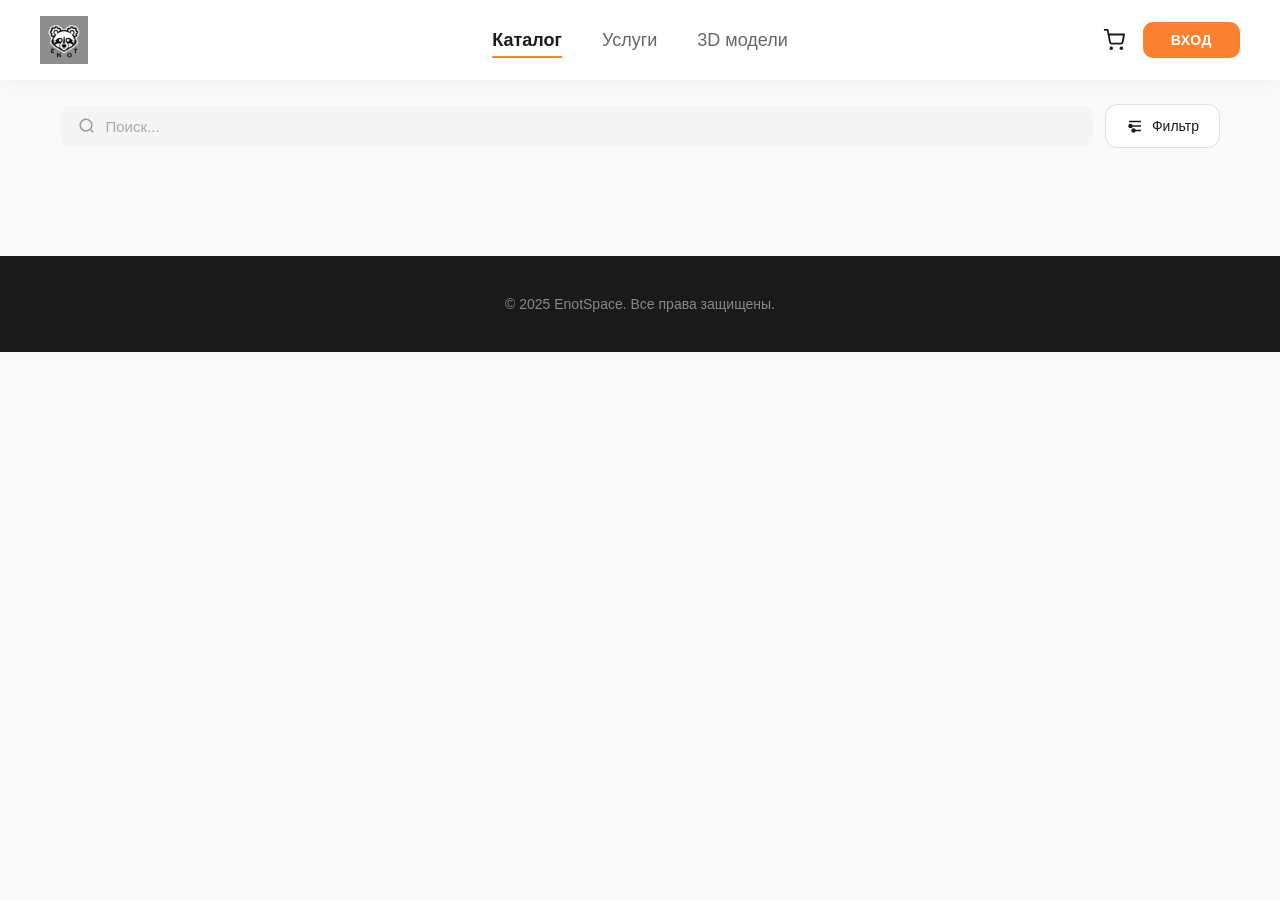
==== commit 0dc78e0a: "Add Actay font, center nav links in header to match design" ====
--- a/index.html
+++ b/index.html
@@ -5,6 +5,9 @@
     <meta name="viewport" content="width=device-width, initial-scale=1.0">
     <title>EnotSpace</title>
     <meta name="description" content="EnotSpace - каталог товаров, 3D-печать, моделирование и сканирование">
+    <link rel="preconnect" href="https://fonts.googleapis.com">
+    <link rel="preconnect" href="https://fonts.gstatic.com" crossorigin>
+    <link href="https://fonts.googleapis.com/css2?family=Actay:wght@400;500;600;700;800&display=swap" rel="stylesheet">
     <link rel="stylesheet" href="style/reset.css">
     <link rel="icon" href="assets/favicon.ico" type="image/x-icon">
     <script>
@@ -116,9 +119,6 @@
                     catalog.reinit();
                 }, 150);
             }
-            if (page === 'services') {
-                setupServiceCards();
-            }
             if (page === 'fullcycle') {
                 setTimeout(function() { initFullcycle(); }, 100);
             }
@@ -147,17 +147,6 @@
                     initAboutPage();
                 }, 100);
             }
-        }
-
-        function setupServiceCards() {
-            document.querySelectorAll('.service-card[data-service]').forEach(function(card) {
-                card.addEventListener('click', function() {
-                    var service = card.dataset.service;
-                    if (routes[service]) {
-                        navigate(service);
-                    }
-                });
-            });
         }
 
         function updateActiveLink(page) {
--- a/style/header.css
+++ b/style/header.css
@@ -24,7 +24,6 @@
 .header__nav{
     display: flex;
     align-items: center;
-    gap: 32px;
 }
 
 .header__logo-link{
@@ -34,28 +33,31 @@
 }
 
 .header__logo{
-    height: 44px;
+    height: 48px;
     width: auto;
     transition: all 0.35s ease;
 }
 
 .header--compact .header__logo{
-    height: 34px;
+    height: 38px;
 }
 
 .header__list-items{
     display: flex;
-    gap: 32px;
+    gap: 40px;
     list-style: none;
     margin: 0;
     padding: 0;
+    position: absolute;
+    left: 50%;
+    transform: translateX(-50%);
 }
 
 .header__link{
     color: var(--text-secondary, #888787);
-    font-size: 16px;
+    font-size: 18px;
     font-weight: 500;
-    font-family: 'Calibri', sans-serif;
+    font-family: 'Actay', sans-serif;
     transition: all 0.3s ease;
     padding: 8px 0;
     position: relative;
@@ -63,7 +65,7 @@
 }
 
 .header--compact .header__link{
-    font-size: 14px;
+    font-size: 16px;
     padding: 6px 0;
 }
 
@@ -131,7 +133,7 @@
 }
 
 .header__login-btn{
-    padding: 10px 24px;
+    padding: 10px 28px;
     background: var(--primary, #f98130);
     color: #fff;
     border: none;
@@ -141,7 +143,7 @@
     letter-spacing: 0.5px;
     cursor: pointer;
     transition: all 0.3s ease;
-    font-family: 'Calibri', sans-serif;
+    font-family: 'Actay', sans-serif;
     white-space: nowrap;
 }
 
@@ -203,4 +205,4 @@
         padding: 8px 16px;
         font-size: 12px;
     }
-}
+}
--- a/style/services.css
+++ b/style/services.css
@@ -2,25 +2,6 @@
     max-width: 1200px;
     margin: 0 auto;
     padding: 60px 40px;
-}
-
-.services__hero {
-    text-align: center;
-    margin-bottom: 60px;
-}
-
-.services__title {
-    font-size: 42px;
-    font-weight: 700;
-    color: #1a1a1a;
-    margin-bottom: 16px;
-}
-
-.services__subtitle {
-    font-size: 18px;
-    color: #666;
-    max-width: 500px;
-    margin: 0 auto;
 }
 
 .services__grid {
@@ -54,30 +35,37 @@
 .service-card__body {
     display: flex;
     align-items: center;
+    flex-direction: row;
     height: 100%;
     min-height: 320px;
 }
 
-.service-card--light .service-card__body {
-    flex-direction: row;
+.service-card__image {
+    flex: 1;
+    display: flex;
+    align-items: center;
+    justify-content: center;
+    padding: 32px 24px;
 }
 
-.service-card--orange .service-card__body {
-    flex-direction: row-reverse;
+.service-card__image img {
+    max-width: 100%;
+    max-height: 200px;
+    object-fit: contain;
 }
 
 .service-card__text {
     flex: 1;
-    padding: 36px;
+    padding: 32px 32px 32px 16px;
     display: flex;
     flex-direction: column;
-    gap: 12px;
+    gap: 10px;
 }
 
 .service-card__title {
     font-size: 20px;
     font-weight: 800;
-    letter-spacing: 0.5px;
+    letter-spacing: 0.3px;
     line-height: 1.3;
 }
 
@@ -121,7 +109,7 @@
     font-weight: 600;
     color: #fff;
     opacity: 0.85;
-    margin-top: 4px;
+    margin-top: 2px;
 }
 
 .service-card__btn {
@@ -158,45 +146,9 @@
     transform: translateX(4px);
 }
 
-.service-card__image {
-    flex: 1;
-    display: flex;
-    align-items: center;
-    justify-content: center;
-    padding: 24px;
-}
-
-.service-card__image img {
-    max-width: 100%;
-    max-height: 220px;
-    object-fit: contain;
-}
-
-.services__help {
-    text-align: center;
-    margin-top: 48px;
-    font-size: 16px;
-    color: #666;
-}
-
-.services__help a {
-    color: #f98130;
-    font-weight: 600;
-    text-decoration: none;
-    transition: opacity 0.3s ease;
-}
-
-.services__help a:hover {
-    opacity: 0.8;
-}
-
 @media (max-width: 768px) {
     .services {
         padding: 40px 20px;
-    }
-    
-    .services__title {
-        font-size: 32px;
     }
     
     .services__grid {
@@ -214,4 +166,4 @@
     .service-card__text {
         padding: 24px;
     }
-}
+}
